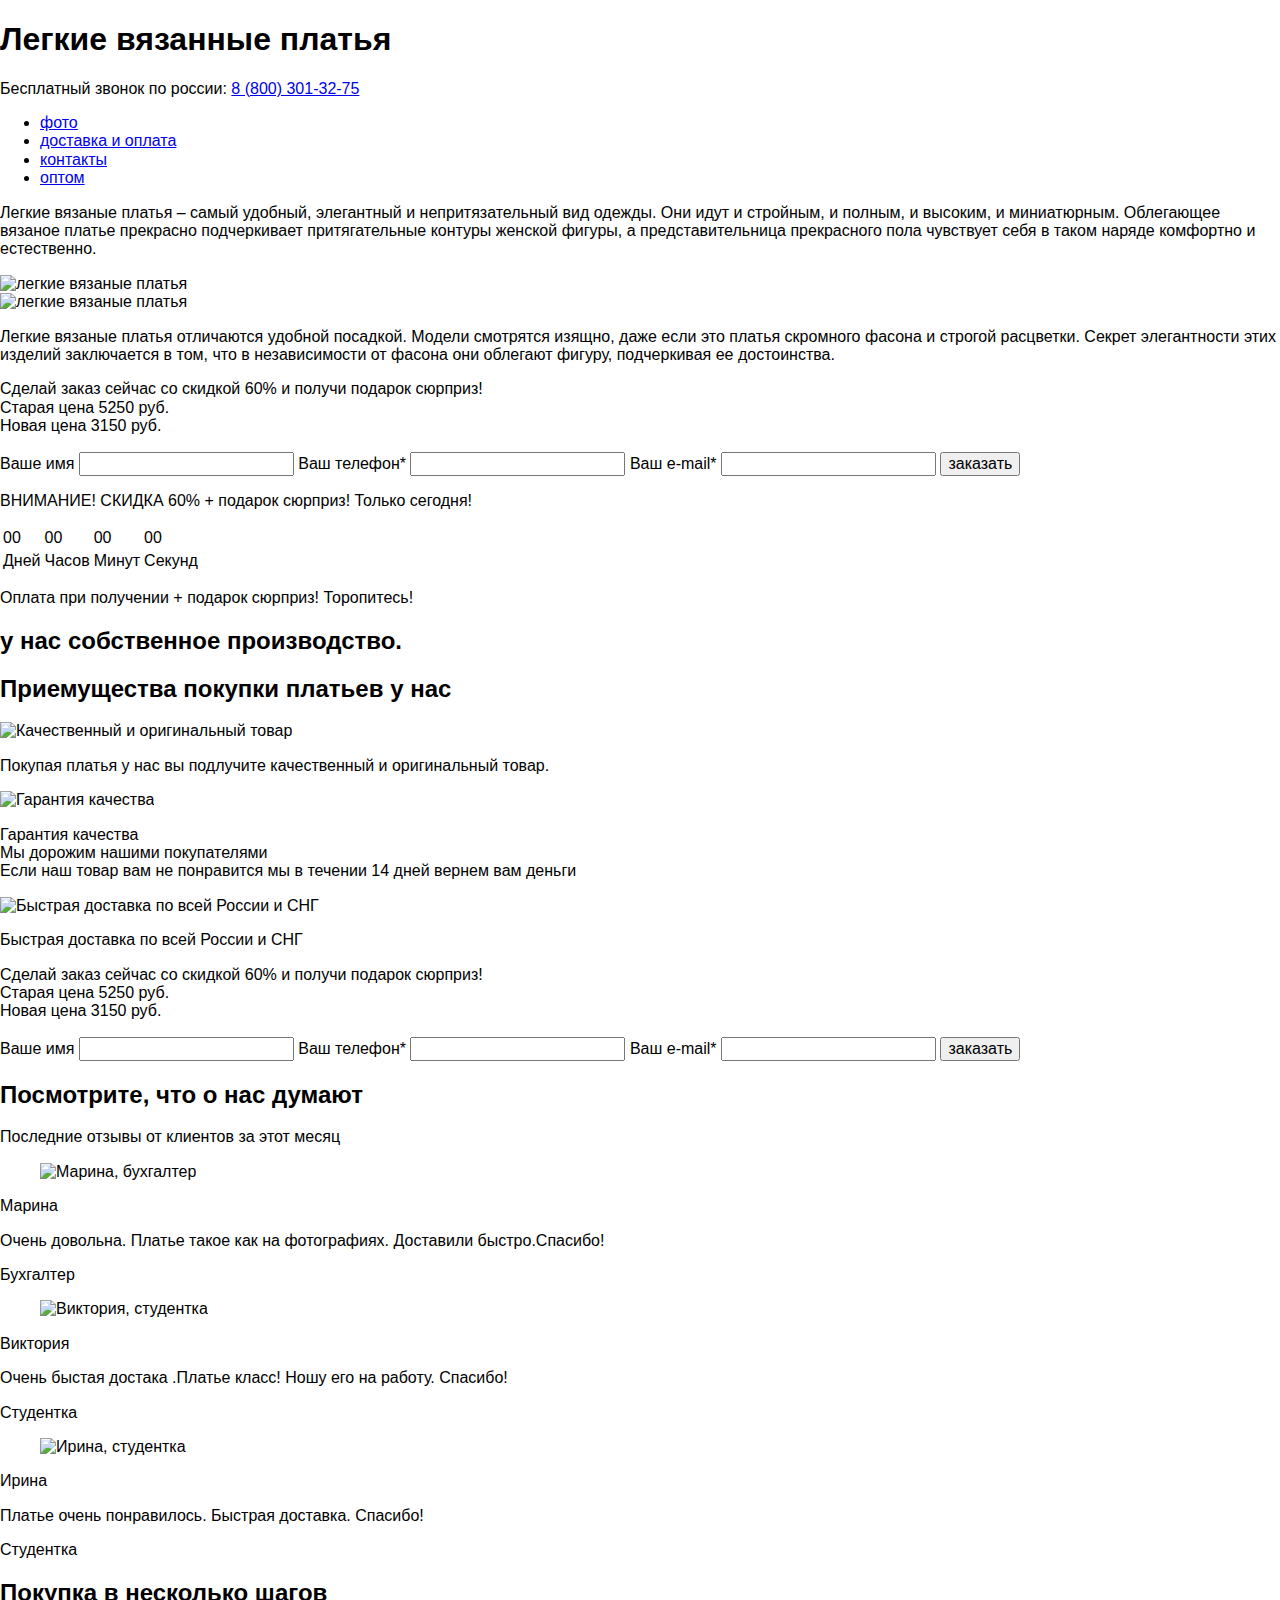
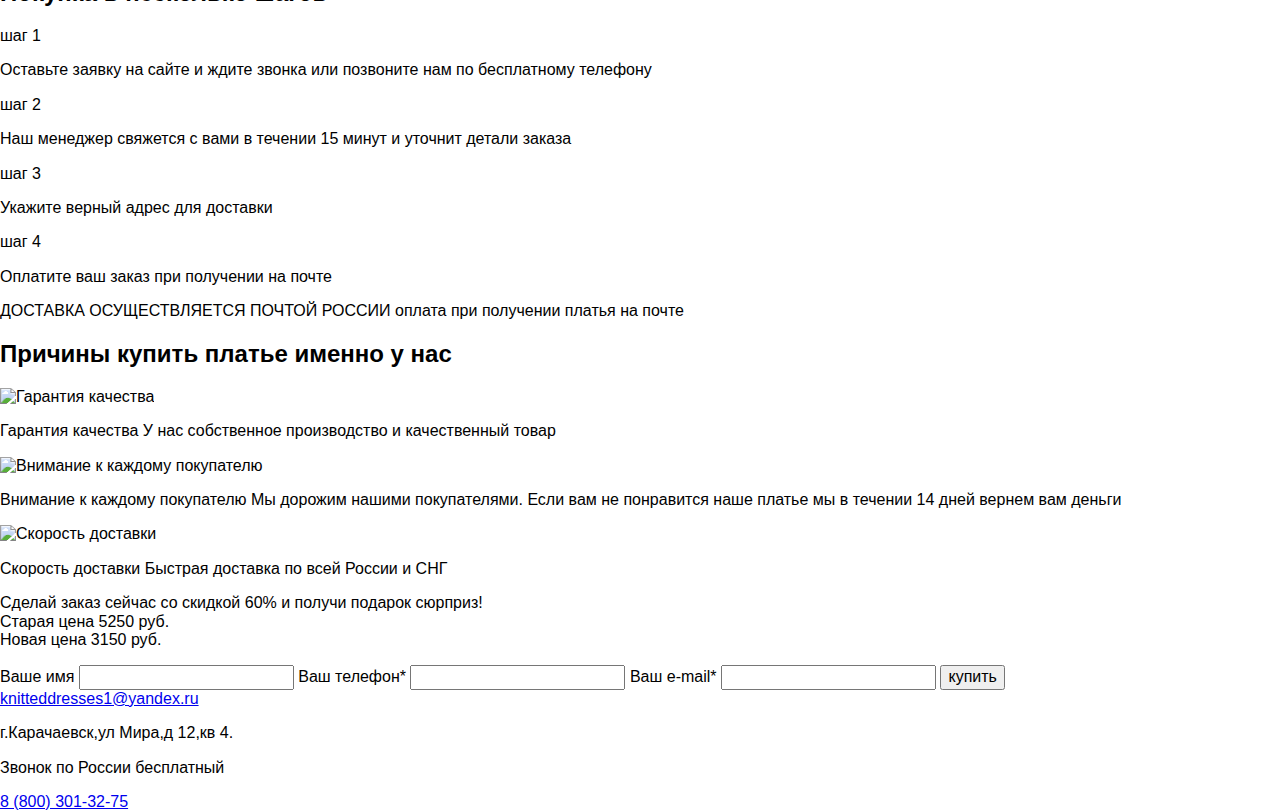
==== index.html @ 986dbe00 "171304" ====
<!DOCTYPE html>
<html lang="ru">
  <head>
    <meta charset="utf-8">
    <title>Легкие вязанные платья</title>
    <link href="css/normalize.css" rel="stylesheet">
    <link href="css/style.css" rel="stylesheet">
    <link href="https://fonts.googleapis.com/css?family=PT+Sans:400,700&amp;subset=cyrillic" rel="stylesheet">
  </head>
  <body>
    <div class="centering">
      <header class="main-header">
        <div class="main-header-box container">
          <div class="header-box">
            <h1>Легкие вязанные платья</h1>
          </div>
          <div class="header-box">
            <span>Бесплатный звонок по россии:</span>
            <a href="tel:88003013275">8 (800) 301-32-75</a>
          </div>
        </div>
        <nav class="main-navigation">
          <ul class="main-navigation-box container">
            <li><a href="#photo">фото</a></li>
            <li><a href="#delivery">доставка и оплата</a></li>
            <li><a href="#contacnts">контакты</a></li>
            <li><a href="#wholesale">оптом</a></li>
          </ul>
        </nav>
      </header>
      <main>
        <section class="main-greeting">
          <div class="main-greating-text">
            <p>Легкие вязаные платья – самый удобный, элегантный и непритязательный вид одежды. Они идут и стройным, и полным, и высоким, и миниатюрным. Облегающее вязаное платье прекрасно подчеркивает притягательные контуры женской фигуры, а представительница прекрасного пола чувствует себя в таком наряде комфортно и естественно.</p>
          </div>
          <div class="main-greating-photo">
            <img src="img.jpg" width="560" height="300" alt="легкие вязаные платья">
          </div>
          <div class="main-greating-photo">
            <img src="img.jpg" width="560" height="300" alt="легкие вязаные платья">
          </div>
          <div class="main-greating-text">
            <p>Легкие вязаные платья отличаются удобной посадкой. Модели смотрятся изящно, даже если это платья скромного фасона и строгой расцветки. Секрет элегантности этих изделий заключается в том, что в независимости от фасона они облегают фигуру, подчеркивая ее достоинства.</p>
          </div>
        </section>
        <section class="main-form">
          <div class="main-form-discount">
            <p>
              Сделай  заказ сейчас со скидкой 60% и получи подарок сюрприз!
              <br>Старая цена  5250 руб.
              <br>Новая цена 3150 руб.
            </p>
          </div>
          <form class="main-form-box" action="index.html" method="post">
            <label for="name-one">Ваше имя</label>
            <input id="name-one" type="text" name="name-one">
            <label for="phone-one">Ваш телефон*</label>
            <input id="phone-one" type="text" name="phone-one">
            <label for="mail-one">Ваш e-mail*</label>
            <input id="mail-one" type="text" name="mail-one">
            <input type="submit" class="bay-btn" name="bay-one" value="заказать">
          </form>
        </section>
        <section class="main-discount">
          <div class="main-discount-box container">
            <p>
             <span class="discount-meat-one">ВНИМАНИЕ! СКИДКА 60% + подарок</span>
             <span class="discount-meat-two">сюрприз! Только сегодня!</span>
           </p>
           <table class="discount-time">
             <tr>
               <td>00</td>
               <td>00</td>
               <td>00</td>
               <td>00</td>
             </tr>
             <tr>
               <td>Дней</td>
               <td>Часов</td>
               <td>Минут</td>
               <td>Секунд</td>
             </tr>
           </table>
           <p>Оплата при получении + подарок сюрприз! Торопитесь!</p>
          </div>
        </section>
        <section class="main-production">
          <h2>у нас cобственное производство.</h2>
          <div class="main-production-box container">
            <div class="main-production-photo">

            </div>
            <div class="main-production-photo">

            </div>
            <div class="main-production-text">

            </div>
            <div class="main-production-text">

            </div>
            <div class="main-production-photo">

            </div>
            <div class="main-production-photo">

            </div>
          </div>
        </section>
        <section class="main-advantages">
          <div class="main-advantages-box container">
            <h2>Приемущества покупки платьев у нас</h2>
            <div class="main-advantages-icons">
              <div class="main-advantages-icon">
                <img src="img/icon-gift.png" alt="Качественный и оригинальный товар" width="75" height="76">
              </div>
              <p>Покупая платья у нас вы подлучите качественный и оригинальный  товар.</p>
            </div>
            <div class="main-advantages-icons">
              <div class="main-advantages-icon">
                <img src="img/icon-gift.png" alt="Гарантия качества" width="75" height="76">
              </div>
              <p>Гарантия качества
                <br>Мы дорожим нашими покупателями
                <br> Если наш товар вам не понравится мы в течении 14 дней вернем вам деньги</p>
            </div>
            <div class="main-advantages-icons">
              <div class="main-advantages-icon">
                <img src="img/icon-gift.png" alt="Быстрая доставка по всей России и СНГ" width="75" height="76">
              </div>
              <p>Быстрая доставка по всей России и СНГ</p>
            </div>
          </div>
        </section>
        <section class="main-form">
          <div class="main-form-discount">
            <p>
              Сделай  заказ сейчас со скидкой 60% и получи подарок сюрприз!
              <br>Старая цена  5250 руб.
              <br>Новая цена 3150 руб.
            </p>
          </div>
          <form class="main-form-box" action="index.html" method="post">
            <label for="name-two">Ваше имя</label>
            <input id="name-two" type="text" name="name-two">
            <label for="phone-two">Ваш телефон*</label>
            <input id="phone-two" type="text" name="phone-two">
            <label for="mail-two">Ваш e-mail*</label>
            <input id="mail-two" type="text" name="mail-two">
            <input type="submit" class="bay-btn" name="bay-two" value="заказать">
          </form>
        </section>
        <section class="main-reviews">
          <div class="main-reviews-box">
            <h2>Посмотрите, что о нас думают</h2>
            <p>Последние отзывы от клиентов за этот месяц</p>
            <div class="box-review">
              <figure class="review-photo">
                <img src="img.jpg" width="120" height="150" alt="Марина, бухгалтер">
              </figure>
              <div class="review-text">
                <span class="review-name">Марина</span>
                <p>Очень довольна. Платье такое как  на фотографиях. Доставили быстро.Спасибо!</p>
                <span class="review-action">Бухгалтер</span>
              </div>
            </div>
            <div class="box-review">
              <figure class="review-photo">
                <img src="img.jpg" width="120" height="150" alt="Виктория, студентка">
              </figure>
              <div class="review-text">
                <span class="review-name">Виктория</span>
                <p>Очень быстая достака .Платье  класс! Ношу его на работу. Спасибо!</p>
                <span class="review-action">Студентка</span>
              </div>
            </div>
            <div class="box-review">
              <figure class="review-photo">
                <img src="img.jpg" width="120" height="150" alt="Ирина, студентка">
              </figure>
              <div class="review-text">
                <span class="review-name">Ирина</span>
                <p>Платье очень понравилось. Быстрая доставка. Спасибо!</p>
                <span class="review-action">Студентка</span>
              </div>
            </div>
          </div>
        </section>
        <section class="main-delivery">
          <div class="main-delivery-box container">
            <h2>Покупка в несколько шагов</h2>
            <div class="delivery-steps">
              <div class="delivery-step">
                <span class="arrow"></span>
                <p>шаг 1</p>
              </div>
              <p>Оставьте заявку на сайте и  ждите звонка или позвоните нам по бесплатному телефону</p>
            </div>
            <div class="delivery-steps">
              <div class="delivery-step">
                <span class="arrow"></span>
                <p>шаг 2</p>
              </div>
              <p>Наш менеджер свяжется с вами в течении 15 минут и уточнит детали заказа</p>
            </div>
            <div class="delivery-steps">
              <div class="delivery-step">
                <span class="arrow"></span>
                <p>шаг 3</p>
              </div>
              <p>Укажите верный адрес для доставки</p>
            </div>
            <div class="delivery-steps">
              <div class="delivery-step">
                <span class="ok"></span>
                <p>шаг 4</p>
              </div>
              <p>Оплатите ваш заказ при получении на почте</p>
            </div>
            <p>
              <span>ДОСТАВКА ОСУЩЕСТВЛЯЕТСЯ ПОЧТОЙ РОССИИ</span>
              оплата при получении платья на почте
            </p>
          </div>
        </section>
        <section class="main-reasons">
          <div class="main-reasons-box container">
            <h2>Причины купить платье именно у нас</h2>
            <div class="main-reasons-icons">
              <div class="main-reasons-icon">
                <img src="img/icon-gift.png" alt="Гарантия качества" width="75" height="76">
              </div>
              <p>
                <span>Гарантия качества</span>
                У нас собственное производство и качественный товар
              </p>
            </div>
            <div class="main-reasons-icons">
              <div class="main-reasons-icon">
                <img src="img/icon-gift.png" alt="Внимание к каждому покупателю" width="75" height="76">
              </div>
              <p>
                <span>Внимание к каждому покупателю</span>
                Мы дорожим нашими покупателями. Если вам не понравится наше платье мы в течении 14 дней вернем вам деньги
              </p>
            </div>
            <div class="main-reasons-icons">
              <div class="main-reasons-icon">
                <img src="img/icon-gift.png" alt="Скорость доставки" width="75" height="76">
              </div>
              <p>
                <span>Скорость доставки</span>
                Быстрая доставка по всей России и СНГ
              </p>
            </div>
          </div>
        </section>
        <section class="main-form">
          <div class="main-form-discount">
            <p>
              Сделай  заказ сейчас со скидкой 60% и получи подарок сюрприз!
              <br>Старая цена  5250 руб.
              <br>Новая цена 3150 руб.
            </p>
          </div>
          <form class="main-form-box" action="index.html" method="post">
            <label for="name-three">Ваше имя</label>
            <input id="name-three" type="text" name="name-three">
            <label for="phone-three">Ваш телефон*</label>
            <input id="phone-three" type="text" name="phone-three">
            <label for="mail-three">Ваш e-mail*</label>
            <input id="mail-three" type="text" name="mail-three">
            <input type="submit" class="bay-btn" name="bay-three" value="купить">
          </form>
        </section>
        <section class="main-discount"></section>
      </main>
      <footer class="main-footer">
        <div class="main-footer-box container">
          <div class="footer-box-cell">
            <a class="box-cell-mail" href="mailto:knitteddresses1@yandex.ru">
              knitteddresses1@yandex.ru
            </a>
            <p><span>г.Карачаевск,ул Мира,д 12,кв 4.</span></p>
          </div>
          <div class="footer-box-cell">
            <p>Звонок по России бесплатный</p>
            <a href="tel:88003013275">8 (800) 301-32-75</a>
          </div>
        </div>
      </footer>
    </div>
    <script type="text/javascript" src="js/form_min.js">
    </script>

  </body>
</html>
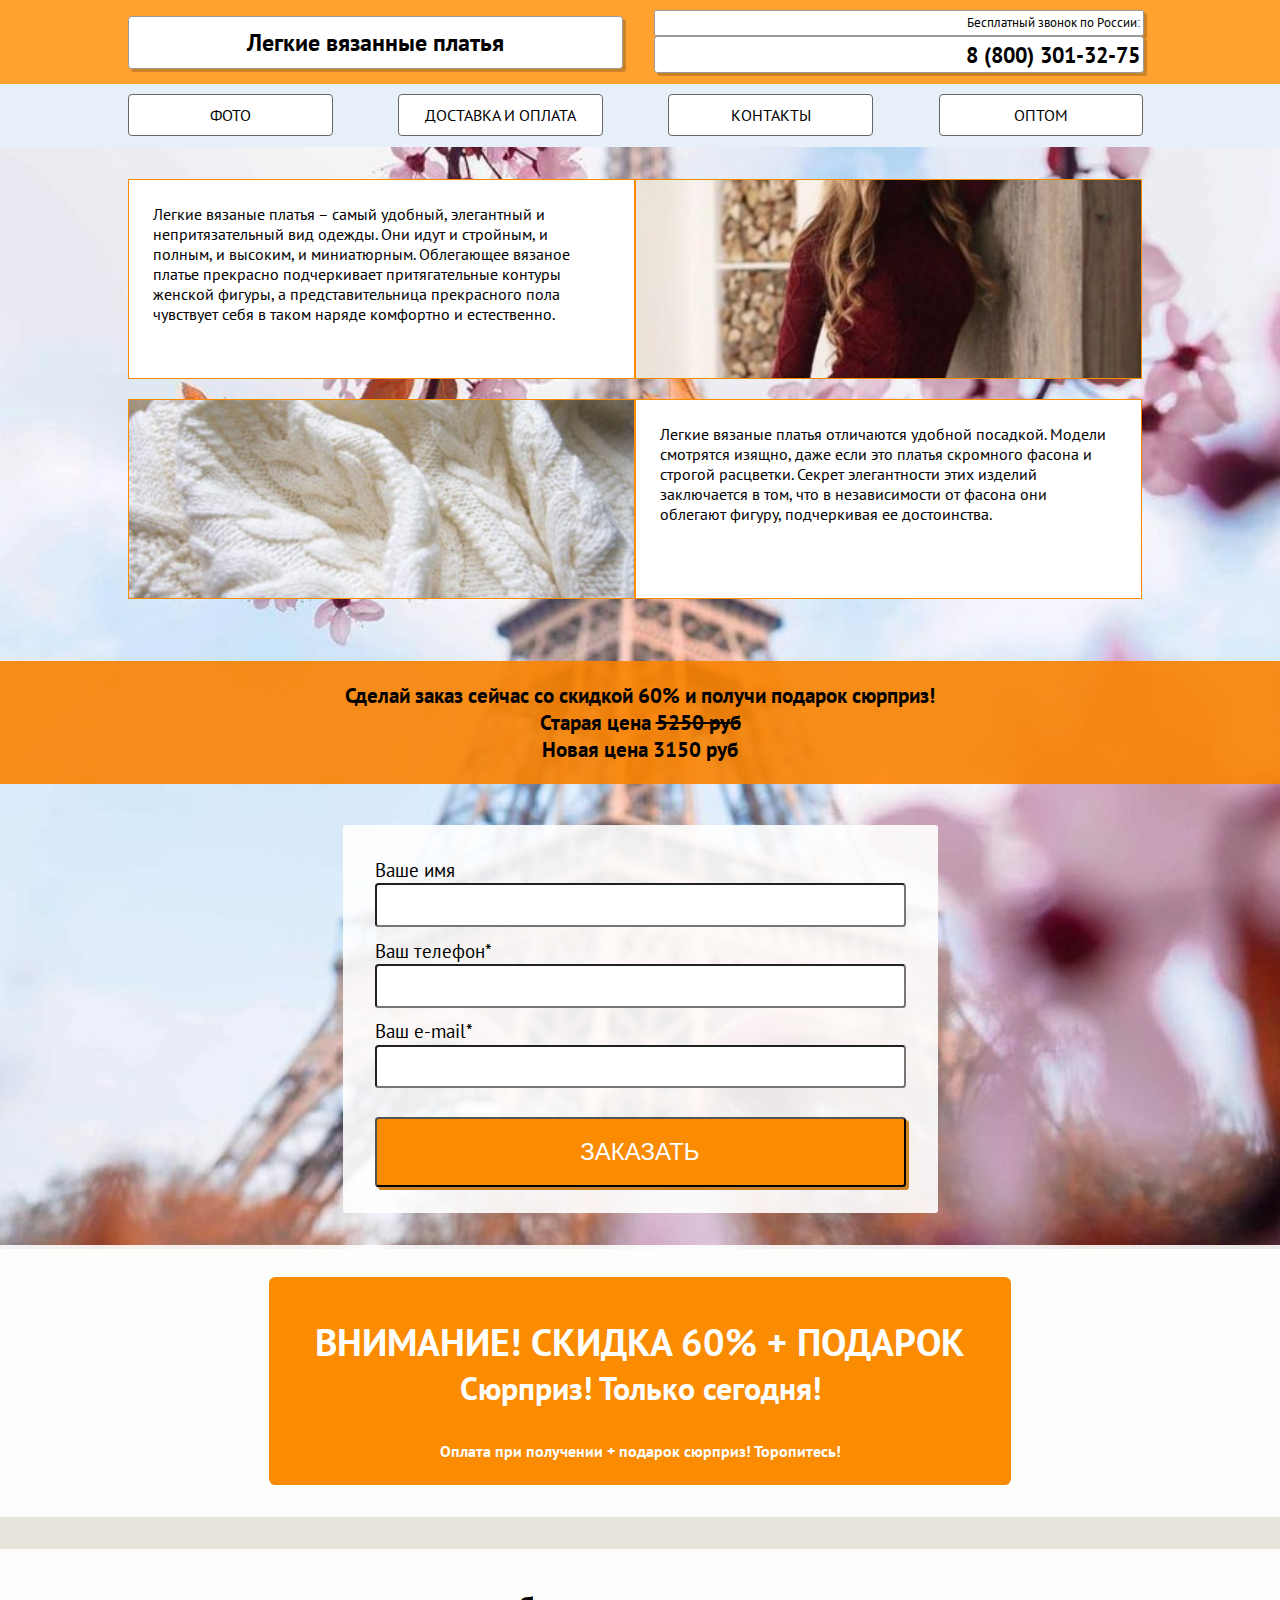
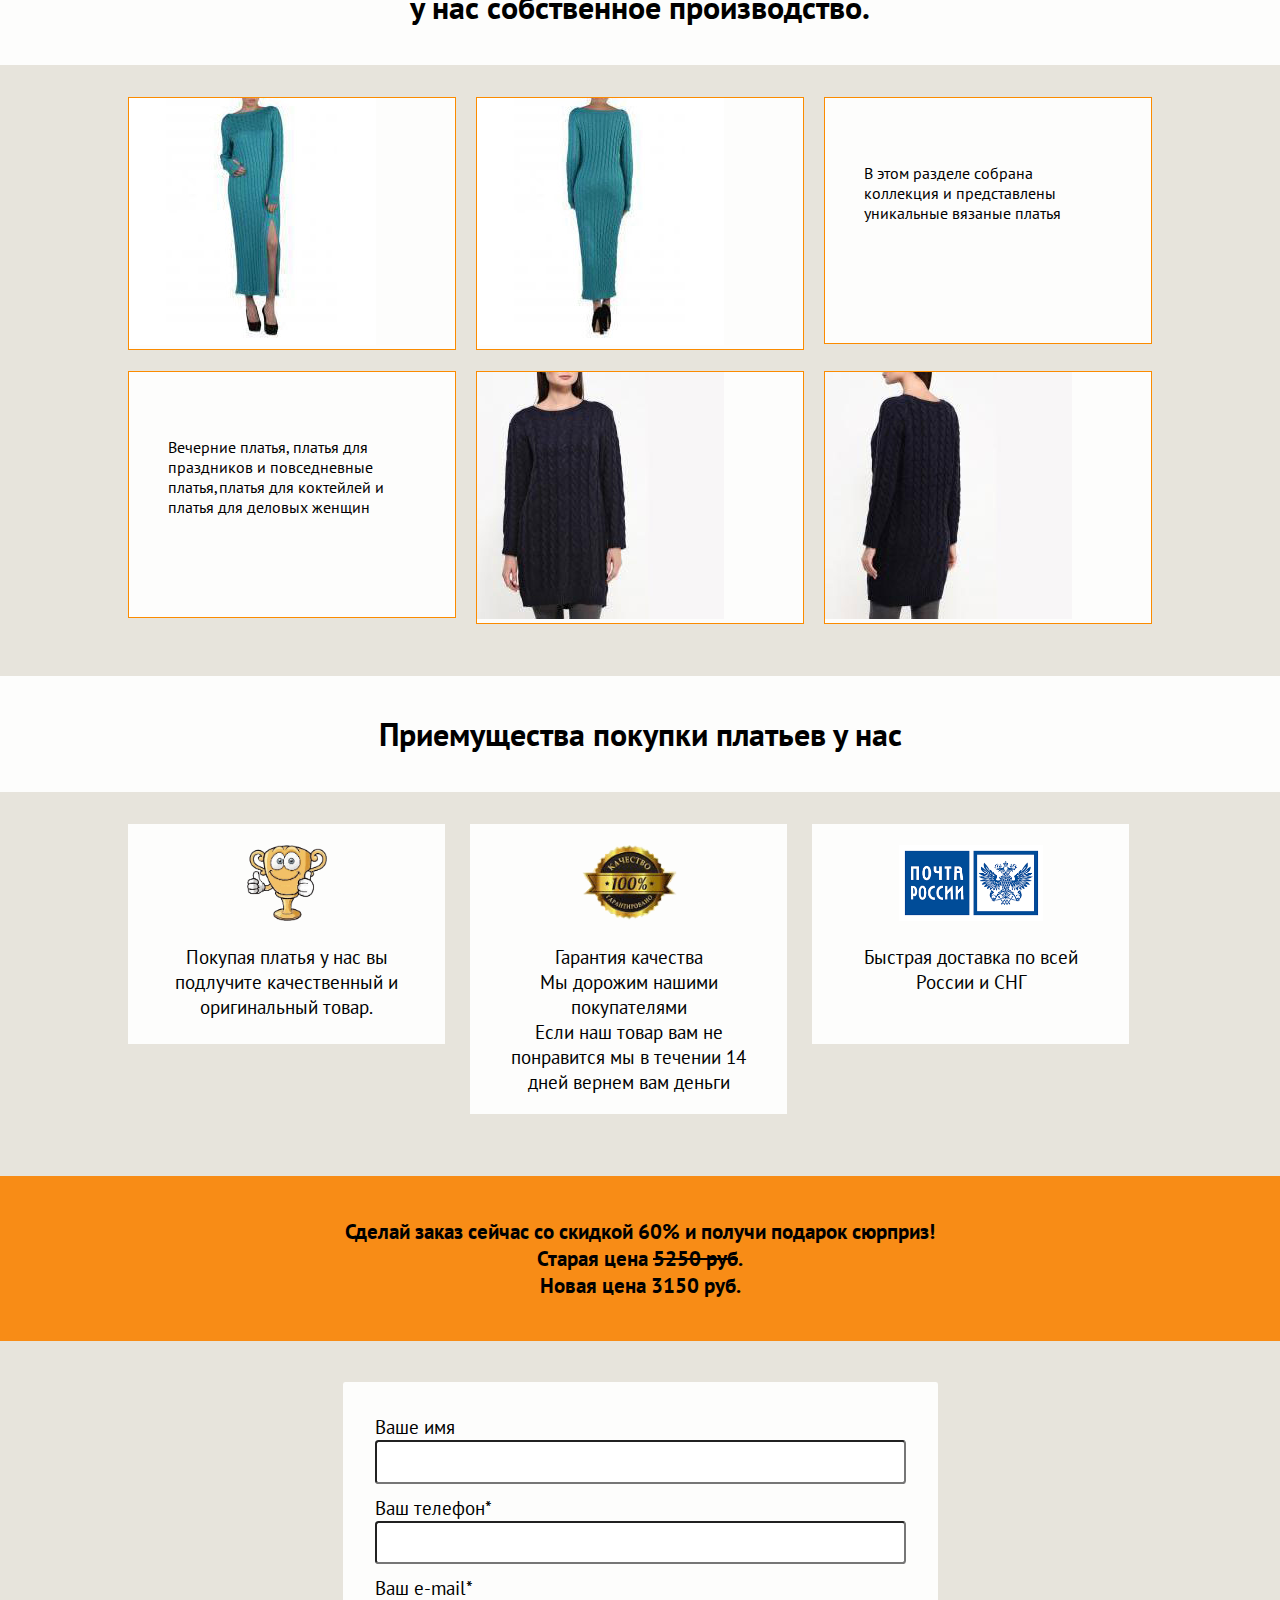
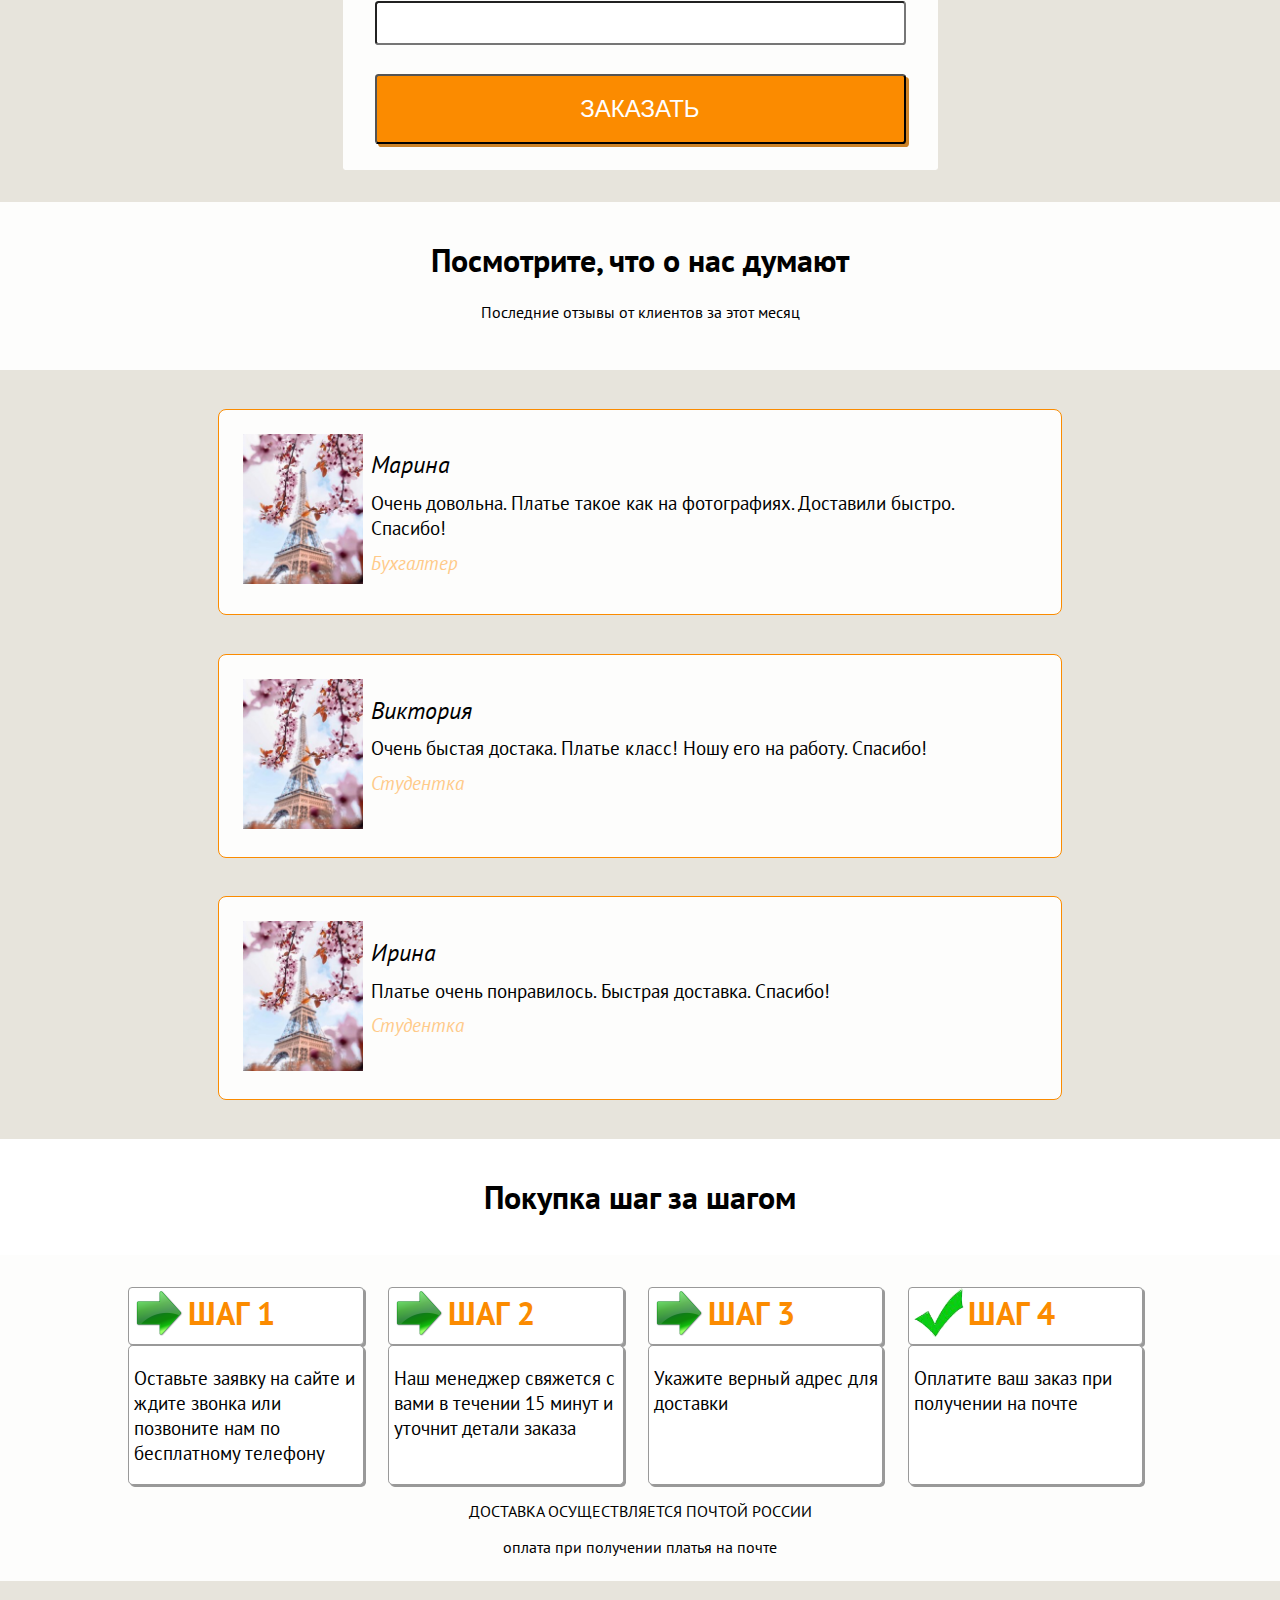
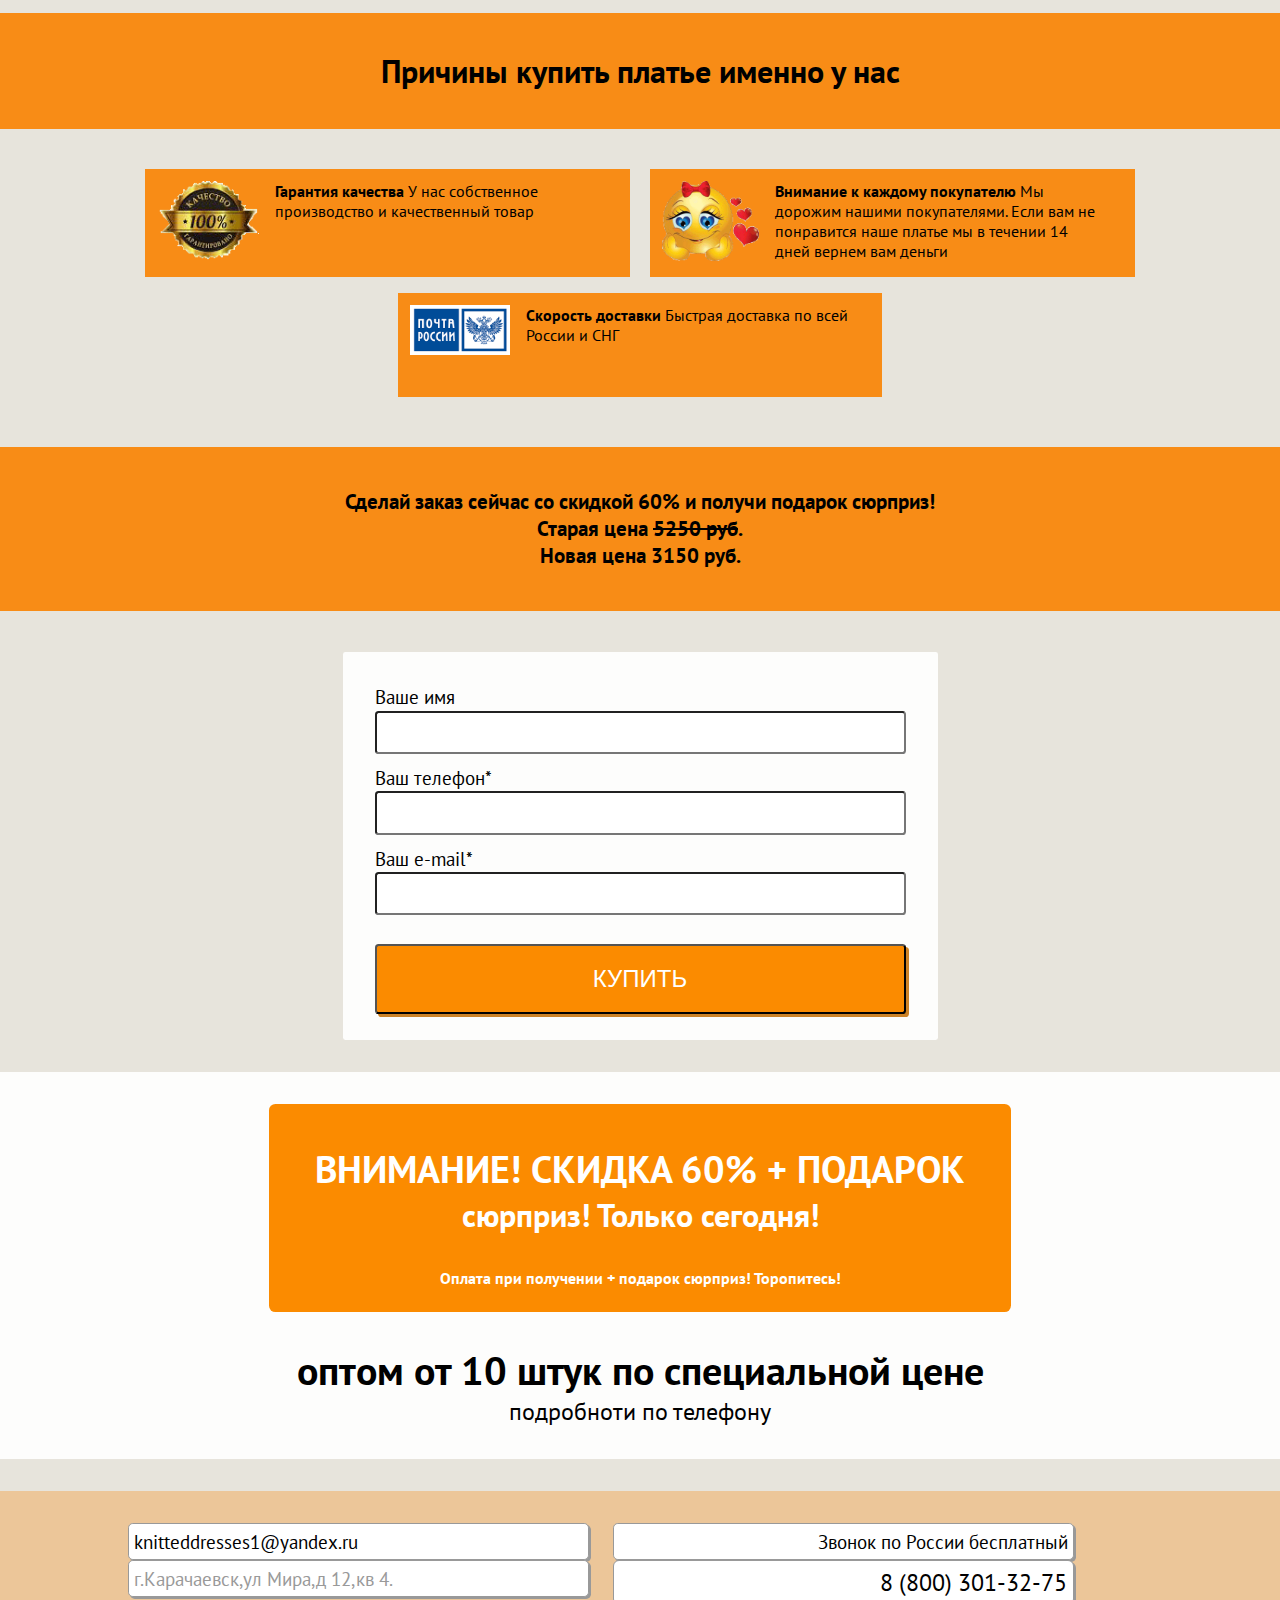
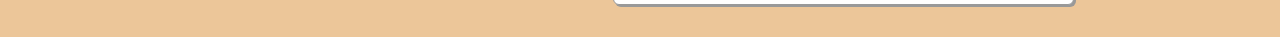
==== commit 10688ac0: "170414" ====
--- a/index.html
+++ b/index.html
@@ -15,7 +15,7 @@
             <h1>Легкие вязанные платья</h1>
           </div>
           <div class="header-box">
-            <span>Бесплатный звонок по россии:</span>
+            <span>Бесплатный звонок по России:</span>
             <a href="tel:88003013275">8 (800) 301-32-75</a>
           </div>
         </div>
@@ -23,102 +23,87 @@
           <ul class="main-navigation-box container">
             <li><a href="#photo">фото</a></li>
             <li><a href="#delivery">доставка и оплата</a></li>
-            <li><a href="#contacnts">контакты</a></li>
+            <li><a href="#contacts">контакты</a></li>
             <li><a href="#wholesale">оптом</a></li>
           </ul>
         </nav>
       </header>
       <main>
-        <section class="main-greeting">
-          <div class="main-greating-text">
+        <a name="photo"></a>
+        <section class="main-greating container clearfix">
+          <div class="main-greating-box main-greating-text">
             <p>Легкие вязаные платья – самый удобный, элегантный и непритязательный вид одежды. Они идут и стройным, и полным, и высоким, и миниатюрным. Облегающее вязаное платье прекрасно подчеркивает притягательные контуры женской фигуры, а представительница прекрасного пола чувствует себя в таком наряде комфортно и естественно.</p>
           </div>
-          <div class="main-greating-photo">
-            <img src="img.jpg" width="560" height="300" alt="легкие вязаные платья">
-          </div>
-          <div class="main-greating-photo">
-            <img src="img.jpg" width="560" height="300" alt="легкие вязаные платья">
-          </div>
-          <div class="main-greating-text">
+          <div class="main-greating-box main-greating-photo right-photo"></div>
+          <div class="main-greating-box main-greating-photo left-photo"></div>
+          <div class="main-greating-box main-greating-text">
             <p>Легкие вязаные платья отличаются удобной посадкой. Модели смотрятся изящно, даже если это платья скромного фасона и строгой расцветки. Секрет элегантности этих изделий заключается в том, что в независимости от фасона они облегают фигуру, подчеркивая ее достоинства.</p>
           </div>
         </section>
         <section class="main-form">
           <div class="main-form-discount">
-            <p>
+            <p class="container">
               Сделай  заказ сейчас со скидкой 60% и получи подарок сюрприз!
-              <br>Старая цена  5250 руб.
-              <br>Новая цена 3150 руб.
+              <br>Старая цена  <span>5250 руб</span>
+              <br>Новая цена 3150 руб
             </p>
           </div>
-          <form class="main-form-box" action="index.html" method="post">
+          <form class="main-form-box" action="post.php" method="post">
             <label for="name-one">Ваше имя</label>
             <input id="name-one" type="text" name="name-one">
             <label for="phone-one">Ваш телефон*</label>
             <input id="phone-one" type="text" name="phone-one">
             <label for="mail-one">Ваш e-mail*</label>
             <input id="mail-one" type="text" name="mail-one">
-            <input type="submit" class="bay-btn" name="bay-one" value="заказать">
+            <input class="bay-btn" type="submit" name="bay-one" value="заказать">
           </form>
         </section>
         <section class="main-discount">
-          <div class="main-discount-box container">
+          <div class="main-discount-box">
             <p>
              <span class="discount-meat-one">ВНИМАНИЕ! СКИДКА 60% + подарок</span>
-             <span class="discount-meat-two">сюрприз! Только сегодня!</span>
+             <br><span class="discount-meat-two">Cюрприз! Только сегодня!</span>
            </p>
-           <table class="discount-time">
-             <tr>
-               <td>00</td>
-               <td>00</td>
-               <td>00</td>
-               <td>00</td>
-             </tr>
-             <tr>
-               <td>Дней</td>
-               <td>Часов</td>
-               <td>Минут</td>
-               <td>Секунд</td>
-             </tr>
+           <script src="http://megatimer.ru/s/53f1646ab5658d1b670d3a109da39d3c.js"></script>
            </table>
            <p>Оплата при получении + подарок сюрприз! Торопитесь!</p>
           </div>
         </section>
         <section class="main-production">
           <h2>у нас cобственное производство.</h2>
-          <div class="main-production-box container">
-            <div class="main-production-photo">
-
-            </div>
-            <div class="main-production-photo">
-
-            </div>
-            <div class="main-production-text">
-
-            </div>
-            <div class="main-production-text">
-
-            </div>
-            <div class="main-production-photo">
-
-            </div>
-            <div class="main-production-photo">
-
+          <div class="main-production-box container clearfix">
+            <div class="production-box main-production-photo">
+              <img src="img/img-3.jpg" alt="платье" width="247" height="247">
+            </div>
+            <div class="production-box main-production-photo">
+              <img src="img/img-2.jpg" alt="платье" width="247" height="247">
+            </div>
+            <div class="production-box main-production-text">
+              <p>В этом разделе собрана коллекция и представлены уникальные вязаные платья</p>
+            </div>
+            <div class="production-box main-production-text">
+              <p>Вечерние платья, платья для праздников и повседневные платья,платья  для коктейлей и платья  для деловых женщин</p>
+            </div>
+            <div class="production-box main-production-photo">
+              <img src="img/img-8.jpg" alt="платье" width="247" height="247">
+            </div>
+            <div class="production-box main-production-photo">
+              <img src="img/img-5.jpg" alt="платье" width="247" height="247">
             </div>
           </div>
         </section>
         <section class="main-advantages">
+          <h2>Приемущества покупки платьев у нас</h2>
           <div class="main-advantages-box container">
-            <h2>Приемущества покупки платьев у нас</h2>
             <div class="main-advantages-icons">
               <div class="main-advantages-icon">
-                <img src="img/icon-gift.png" alt="Качественный и оригинальный товар" width="75" height="76">
+                <img src="img/icon-ok.png" alt="Качественный и оригинальный товар" width="80" height="76">
               </div>
               <p>Покупая платья у нас вы подлучите качественный и оригинальный  товар.</p>
             </div>
             <div class="main-advantages-icons">
               <div class="main-advantages-icon">
-                <img src="img/icon-gift.png" alt="Гарантия качества" width="75" height="76">
+                <img src="img/icon-quality.png" alt="Гарантия качества" width="98" height="76">
               </div>
               <p>Гарантия качества
                 <br>Мы дорожим нашими покупателями
@@ -126,7 +111,7 @@
             </div>
             <div class="main-advantages-icons">
               <div class="main-advantages-icon">
-                <img src="img/icon-gift.png" alt="Быстрая доставка по всей России и СНГ" width="75" height="76">
+                <img src="img/icon-post.png" alt="Быстрая доставка по всей России и СНГ" width="144" height="76">
               </div>
               <p>Быстрая доставка по всей России и СНГ</p>
             </div>
@@ -136,11 +121,11 @@
           <div class="main-form-discount">
             <p>
               Сделай  заказ сейчас со скидкой 60% и получи подарок сюрприз!
-              <br>Старая цена  5250 руб.
+              <br>Старая цена  <span>5250 руб</span>.
               <br>Новая цена 3150 руб.
             </p>
           </div>
-          <form class="main-form-box" action="index.html" method="post">
+          <form class="main-form-box" action="post.php" method="post">
             <label for="name-two">Ваше имя</label>
             <input id="name-two" type="text" name="name-two">
             <label for="phone-two">Ваш телефон*</label>
@@ -151,32 +136,34 @@
           </form>
         </section>
         <section class="main-reviews">
-          <div class="main-reviews-box">
+          <div class="main-reviews-title">
             <h2>Посмотрите, что о нас думают</h2>
             <p>Последние отзывы от клиентов за этот месяц</p>
-            <div class="box-review">
+          </div>
+          <div class="main-reviews-box">
+            <div class="box-review clearfix">
               <figure class="review-photo">
-                <img src="img.jpg" width="120" height="150" alt="Марина, бухгалтер">
+                <img src="img/reviews.jpg" width="120" height="150" alt="Марина, бухгалтер">
               </figure>
               <div class="review-text">
                 <span class="review-name">Марина</span>
-                <p>Очень довольна. Платье такое как  на фотографиях. Доставили быстро.Спасибо!</p>
+                <p>Очень довольна. Платье такое как  на фотографиях. Доставили быстро. Спасибо!</p>
                 <span class="review-action">Бухгалтер</span>
               </div>
             </div>
-            <div class="box-review">
+            <div class="box-review clearfix">
               <figure class="review-photo">
-                <img src="img.jpg" width="120" height="150" alt="Виктория, студентка">
+                <img src="img/reviews.jpg" width="120" height="150" alt="Виктория, студентка">
               </figure>
               <div class="review-text">
                 <span class="review-name">Виктория</span>
-                <p>Очень быстая достака .Платье  класс! Ношу его на работу. Спасибо!</p>
+                <p>Очень быстая достака. Платье  класс! Ношу его на работу. Спасибо!</p>
                 <span class="review-action">Студентка</span>
               </div>
             </div>
-            <div class="box-review">
+            <div class="box-review clearfix">
               <figure class="review-photo">
-                <img src="img.jpg" width="120" height="150" alt="Ирина, студентка">
+                <img src="img/reviews.jpg" width="120" height="150" alt="Ирина, студентка">
               </figure>
               <div class="review-text">
                 <span class="review-name">Ирина</span>
@@ -186,49 +173,58 @@
             </div>
           </div>
         </section>
+        <a name="delivery"></a>
         <section class="main-delivery">
+          <h2>Покупка шаг за шагом</h2>
           <div class="main-delivery-box container">
-            <h2>Покупка в несколько шагов</h2>
             <div class="delivery-steps">
               <div class="delivery-step">
                 <span class="arrow"></span>
                 <p>шаг 1</p>
               </div>
-              <p>Оставьте заявку на сайте и  ждите звонка или позвоните нам по бесплатному телефону</p>
+              <div class="delivery-step-bottom">
+                <p>Оставьте заявку на сайте и  ждите звонка или позвоните нам по бесплатному телефону</p>
+              </div>
             </div>
             <div class="delivery-steps">
               <div class="delivery-step">
                 <span class="arrow"></span>
                 <p>шаг 2</p>
               </div>
-              <p>Наш менеджер свяжется с вами в течении 15 минут и уточнит детали заказа</p>
+              <div class="delivery-step-bottom">
+                <p>Наш менеджер свяжется с вами в течении 15 минут и уточнит детали заказа</p>
+              </div>
             </div>
             <div class="delivery-steps">
               <div class="delivery-step">
                 <span class="arrow"></span>
                 <p>шаг 3</p>
               </div>
-              <p>Укажите верный адрес для доставки</p>
-            </div>
-            <div class="delivery-steps">
+              <div class="delivery-step-bottom">
+                <p>Укажите верный адрес для доставки</p>
+              </div>
+            </div>
+            <div class="delivery-steps last">
               <div class="delivery-step">
                 <span class="ok"></span>
                 <p>шаг 4</p>
               </div>
-              <p>Оплатите ваш заказ при получении на почте</p>
-            </div>
-            <p>
-              <span>ДОСТАВКА ОСУЩЕСТВЛЯЕТСЯ ПОЧТОЙ РОССИИ</span>
-              оплата при получении платья на почте
-            </p>
+              <div class="delivery-step-bottom">
+                <p>Оплатите ваш заказ при получении на почте</p>
+              </div>
+            </div>
+            <div class="delivery-note">
+              <p><span>ДОСТАВКА ОСУЩЕСТВЛЯЕТСЯ ПОЧТОЙ РОССИИ</span></p>
+              <p>оплата при получении платья на почте</p>
+            </div>
           </div>
         </section>
         <section class="main-reasons">
+          <h2>Причины купить платье именно у нас</h2>
           <div class="main-reasons-box container">
-            <h2>Причины купить платье именно у нас</h2>
             <div class="main-reasons-icons">
               <div class="main-reasons-icon">
-                <img src="img/icon-gift.png" alt="Гарантия качества" width="75" height="76">
+                <img src="img/icon-quality.png" alt="Гарантия качества" width="102" height="80">
               </div>
               <p>
                 <span>Гарантия качества</span>
@@ -237,7 +233,7 @@
             </div>
             <div class="main-reasons-icons">
               <div class="main-reasons-icon">
-                <img src="img/icon-gift.png" alt="Внимание к каждому покупателю" width="75" height="76">
+                <img src="img/icon-like.png" alt="Внимание к каждому покупателю" width="97" height="80">
               </div>
               <p>
                 <span>Внимание к каждому покупателю</span>
@@ -246,7 +242,7 @@
             </div>
             <div class="main-reasons-icons">
               <div class="main-reasons-icon">
-                <img src="img/icon-gift.png" alt="Скорость доставки" width="75" height="76">
+                <img src="img/icon-post.png" alt="Скорость доставки" width="100" height="50">
               </div>
               <p>
                 <span>Скорость доставки</span>
@@ -259,11 +255,11 @@
           <div class="main-form-discount">
             <p>
               Сделай  заказ сейчас со скидкой 60% и получи подарок сюрприз!
-              <br>Старая цена  5250 руб.
+              <br>Старая цена  <span>5250 руб</span>.
               <br>Новая цена 3150 руб.
             </p>
           </div>
-          <form class="main-form-box" action="index.html" method="post">
+          <form class="main-form-box" action="post.php" method="post">
             <label for="name-three">Ваше имя</label>
             <input id="name-three" type="text" name="name-three">
             <label for="phone-three">Ваш телефон*</label>
@@ -273,7 +269,21 @@
             <input type="submit" class="bay-btn" name="bay-three" value="купить">
           </form>
         </section>
-        <section class="main-discount"></section>
+        <section class="main-discount">
+          <div class="main-discount-box container">
+            <p>
+             <span class="discount-meat-one">ВНИМАНИЕ! СКИДКА 60% + подарок</span>
+             <span class="discount-meat-two">сюрприз! Только сегодня!</span>
+           </p>
+           <script src="http://megatimer.ru/s/53f1646ab5658d1b670d3a109da39d3c.js"></script>
+           <p>Оплата при получении + подарок сюрприз! Торопитесь!</p>
+          </div>
+          <a name="wholesale"></a>
+          <div class="discount-meat-wholesale">
+            <span>оптом от 10 штук по специальной цене</span>
+            <p>подробноти по телефону</p>
+          </div>
+        </section>
       </main>
       <footer class="main-footer">
         <div class="main-footer-box container">
@@ -285,13 +295,11 @@
           </div>
           <div class="footer-box-cell">
             <p>Звонок по России бесплатный</p>
-            <a href="tel:88003013275">8 (800) 301-32-75</a>
+            <a name="contacts" class="foter-phone" href="tel:88003013275">8 (800) 301-32-75</a>
           </div>
         </div>
       </footer>
     </div>
-    <script type="text/javascript" src="js/form_min.js">
-    </script>
 
   </body>
 </html>
--- a/css/style.css
+++ b/css/style.css
@@ -0,0 +1,544 @@
+html,
+body {
+  margin: 0;
+  padding: 0;
+  background: #e7e4dc url("../img/background.jpg") no-repeat 50% 50%;
+  background-size: cover;
+  background-attachment: fixed;
+}
+
+body {
+  width: 100%;
+  font-family: "PT Sans", sans-serif;
+  font-size: 1em;
+  line-height: normal;
+  color: #000000;
+}
+
+.container {
+  max-width: 1024px;
+  width: 90%;
+  margin: 0 auto;
+}
+
+.clearfix::after {
+  content: "";
+  display: table;
+  clear: both;
+}
+
+h1 {
+  font-size: 1.5em;
+  line-height: 1.625em;
+  color: #000000;
+  font-weight: bold;
+  margin: 0;
+}
+
+h2 {
+  font-size: 1.2em;
+  line-height: 1.625em;
+  font-weight: normal;
+  padding: 0;
+}
+
+.main-header {
+  background-color: #ffa230;
+}
+
+.header-box {
+  display: inline-block;
+  width: 47%;
+  margin: 1% 4% 1% 0;
+  vertical-align: top;
+  text-align: center;
+  background-color: inherit;
+}
+
+.header-box:last-child {
+  margin-right: 0;
+}
+
+.header-box h1,
+.header-box a,
+.header-box span {
+  display: block;
+  width: 100%;
+  padding: 0.25em;
+  border: 1px solid #999999;
+  border-radius: 0.15em;
+  background-color: #ffffff;
+  box-shadow: 3px 3px 0 0 #cc8226;
+}
+
+.header-box h1 {
+  margin-top: 0.25em;
+}
+
+.header-box a {
+  text-align: right;
+  color: #000000;
+  font-size: 1.4em;
+  font-weight: bold;
+  text-decoration: none;
+  padding: 0.15em;
+}
+
+.header-box a:hover {
+  color: #cc8226;
+}
+
+.header-box span {
+  text-align: right;
+  font-size: 0.8em;
+  padding: 0.25em;
+}
+
+.main-navigation {
+  background-color: #e7f0f8;
+}
+
+.main-navigation ul {
+  padding: 0;
+  list-style: none;
+}
+
+.main-navigation-box li {
+  display: inline-block;
+  width: 17.8%;
+  margin: 1% 3%;
+  padding: 1%;
+  border: 1px solid #666666;
+  border-radius: 0.25em;
+  vertical-align: top;
+  text-align: center;
+  background-color: #ffffff;
+}
+
+.main-navigation-box li:first-child {
+  margin-left: 0;
+}
+
+.main-navigation-box li:last-child {
+  margin-right: 0;
+}
+
+.main-navigation-box a {
+  text-decoration: none;
+  color: #000000;
+  font-size: 1em;
+  text-transform: uppercase;
+}
+
+.main-navigation-box a:hover {
+  color: #cc8226;
+}
+
+.main-greating {
+  margin-top: 2em;
+}
+
+.main-greating-box {
+  float: left;
+  width: 49.5%;
+  min-height: 200px;
+  margin-bottom: 2%;
+  border: 1px solid #fb8b00;
+}
+
+.main-greating-text,
+.main-greating-photo {
+  padding: 1.5em;
+  box-sizing: border-box;
+}
+
+.main-greating-text {
+  background: #ffffff;
+}
+
+.main-greating-photo.right-photo {
+    background: #ffffff url("../img/img-6.jpg") no-repeat 0 0;
+    background-size: cover;
+}
+
+.main-greating-photo.left-photo {
+    background: #ffffff url("../img/img-1.jpg") no-repeat 0 100%;
+    background-size: cover;
+}
+
+.main-greating-text p {
+  padding: 0;
+  margin: 0;
+}
+
+.main-form-discount {
+  margin: 2em 0;
+  padding: 1em 0;
+  font-size: 1.3em;
+  font-weight: bold;
+  text-align: center;
+  background-color: rgba(250, 130, 0, 0.9);
+}
+
+.main-form-discount span {
+  text-decoration: line-through;
+}
+
+.main-form-box {
+  display: block;
+  width: 595px;
+  height: 388px;
+  margin: 0 auto;
+  padding: 2em;
+  background-color: rgba(255, 255, 255, 0.9);
+  border-radius: 0.15em;
+  box-sizing: border-box;
+}
+
+.main-form-box input {
+  display: block;
+  width: 100%;
+  margin: 0.05em 0 0.45em 0;
+  padding: 0.25em;
+  font-size: 1.5em;
+  border-radius: 0.15em;
+  box-sizing: border-box;
+}
+
+.main-form-box input:last-child {
+  height: 70px;
+  margin: 1.2em 0 0 0;
+  color: #ffffff;
+  font-size: 1.5em;
+  text-transform: uppercase;
+  background-color: #fb8b00;
+  box-shadow: 3px 3px 0 0 #cc8226;
+}
+
+.main-form-box .bay-btn:hover {
+  cursor: pointer;
+  background-color: #c16c04;
+}
+
+.main-form-box label {
+  font-size: 1.2em;
+}
+
+.main-discount {
+  margin: 2em 0;
+  padding: 2em 0;
+  background-color: rgba(255, 255, 255, 0.9);
+}
+
+.main-discount-box {
+  display: block;
+  width: 742px;
+  margin: 0 auto;
+  padding: 0.5em 0;
+  text-align: center;
+  font-size: 1em;
+  font-weight: bold;
+  color: #ffffff;
+  border-radius: 0.4em;
+  background-color: #fb8b00;
+}
+
+.main-discount-box p {
+  padding-top: 1em;
+}
+
+.main-discount-box .discount-meat-one {
+  padding-bottom: 0.5em;
+  font-size: 2.4em;
+  text-transform: uppercase;
+}
+
+.main-discount-box .discount-meat-two {
+  font-size: 2em;
+}
+
+.main-production h2,
+.main-advantages h2,
+.main-reviews-title,
+.main-delivery h2,
+.main-reasons h2 {
+  display: block;
+  margin: 1em 0;
+  padding: 1em 0;
+  font-size: 2em;
+  font-weight: bold;
+  text-align: center;
+  background-color: rgba(255, 255, 255, 0.9);
+}
+
+.main-production-box .production-box {
+  float: left;
+  width: 32%;
+  min-height: 247px;
+  margin-right: 2%;
+  margin-bottom: 2%;
+  box-sizing: border-box;
+  background-color: rgba(255, 255, 255, 0.9);
+  border: 1px solid #fb8b00;
+}
+
+.main-production-box .production-box:nth-child(3n) {
+  margin-right: 0;
+}
+
+.main-production-text p {
+  padding: 15% 12% 0 12%;
+}
+
+.main-advantages-icons {
+  display: inline-block;
+  vertical-align: top;
+  text-align: center;
+  width: 31%;
+  min-height: 220px;
+  margin-right: 2%;
+  margin-bottom: 2%;
+  padding: 2%;
+  box-sizing: border-box;
+  background-color: rgba(255, 255, 255, 0.9);
+}
+
+.main-advantages-icons:last-child {
+  margin-right: 0;
+}
+
+.main-advantages-icons p {
+  margin-bottom: 0;
+  font-size: 1.2em;
+}
+
+.main-reviews-title h2 {
+  margin: 0;
+  font-size: 1em;
+  font-weight: bold;
+}
+
+.main-reviews-title p {
+  font-size: 0.5em;
+  font-weight: lighter;
+}
+
+.main-reviews-box {
+  margin: 0 auto;
+}
+
+.box-review {
+  display: block;
+  width: 66%;
+  min-height: 190px;
+  margin: 3% auto;
+  padding: 1.5em;
+  box-sizing: border-box;
+  background-color: rgba(255, 255, 255, 0.9);
+  border: 1px solid #fb8b00;
+  border-radius: 0.5em;
+}
+
+.box-review .review-photo,
+.box-review .review-text {
+  float: left;
+}
+
+.box-review .review-photo {
+  margin: 0;
+}
+
+.box-review .review-text {
+  width: 80%;
+  padding: 2% 1%;
+  box-sizing: border-box;
+}
+
+.review-text .review-name {
+  font-size: 1.5em;
+  font-style: italic;
+}
+
+.review-text p {
+  margin: 0.5em 0;
+  font-size: 1.2em;
+}
+
+.review-text .review-action {
+  font-size: 1.2em;
+  font-style: italic;
+  color: #ffca89;
+}
+
+.main-delivery {
+  background-color: rgba(255, 255, 255, 0.9);
+  padding-bottom: 0.5em;
+}
+
+.main-delivery-box .delivery-steps {
+  display: inline-block;
+  vertical-align: top;
+  width: 23%;
+  margin-right: 2%;
+}
+
+.main-delivery-box .delivery-steps.last {
+  margin-right: 0;
+}
+
+.delivery-steps .delivery-step {
+  display: block;
+  width: 100%;
+  height: 58px;
+  padding: 0 2%;
+  box-sizing: border-box;
+  border: 1px solid #999999;
+  border-radius: 0.25em;
+  background-color: #ffffff;
+  box-shadow: 2px 2px 0 0 #999999;
+}
+
+.delivery-step .arrow,
+.delivery-step .ok {
+  display: inline-block;
+  vertical-align: middle;
+  width: 50px;
+  height: 50px;
+}
+
+.delivery-step .arrow {
+  background: #ffffff url("../img/arrow.png") no-repeat 0 0;
+  background-size: cover;
+}
+
+.delivery-step .ok {
+  background: #ffffff url("../img/ok.png") no-repeat 0 0;
+  background-size: cover;
+}
+
+.delivery-step p {
+  display: inline-block;
+  vertical-align: middle;
+  width: 50%;
+  margin: 0;
+  font-size: 2em;
+  font-weight: bold;
+  text-transform: uppercase;
+  color: #fb8b00;
+}
+
+.delivery-step-bottom {
+  display: block;
+  width: 100%;
+  min-height: 140px;
+  padding: 0 2%;
+  box-sizing: border-box;
+  font-size: 1.2em;
+  border: 1px solid #999999;
+  border-radius: 0.25em;
+  background-color: #ffffff;
+  box-shadow: 2px 2px 0 0 #999999;
+}
+
+.delivery-note {
+  display: block;
+  text-align: center;
+  margin-bottom: 1em;
+}
+
+.main-reasons h2 {
+  background-color: rgba(250, 130, 0, 0.9);
+}
+
+.main-reasons-box {
+  text-align: center;
+}
+
+.main-reasons-icons {
+  display: inline-block;
+  width: 45%;
+  min-height: 80px;
+  margin: 0.5em;
+  padding: 0.75em;
+  vertical-align: top;
+  background-color: rgba(250, 130, 0, 0.9);
+}
+
+.main-reasons-icons .main-reasons-icon,
+.main-reasons-icons p {
+  float: left;
+}
+
+.main-reasons-icons p {
+  width: 70%;
+  text-align: left;
+  margin: 0;
+  padding-left: 1em;
+}
+
+.main-reasons-icons span {
+  font-weight: bold;
+}
+
+.discount-meat-wholesale {
+  margin-top: 2em;
+  text-align: center;
+}
+
+.discount-meat-wholesale span {
+  font-size: 2.5em;
+  font-weight: bold;
+}
+
+.discount-meat-wholesale p {
+  margin: 0;
+  font-size: 1.5em;
+}
+
+.main-footer {
+  background-color: rgba(250, 130, 0, 0.3);
+  padding: 2em;
+}
+
+.footer-box-cell {
+  display: inline-block;
+  vertical-align: top;
+  width: 45%;
+  margin-right: 2%;
+}
+
+.footer-box-cell:last-child {
+  text-align: right;
+}
+
+.footer-box-cell a,
+.footer-box-cell p {
+  display: block;
+  width: 100%;
+  margin: 0;
+  padding: 0.25em;
+  box-sizing: border-box;
+  font-size: 1.2em;
+  border: 1px solid #999999;
+  border-radius: 0.25em;
+  background-color: #ffffff;
+  box-shadow: 2px 2px 0 0 #999999;
+}
+
+.footer-box-cell p span {
+  color: #999999;
+}
+
+.footer-box-cell a {
+  text-decoration: none;
+  color: #000000;
+}
+
+.footer-box-cell .foter-phone {
+  font-size: 1.5em;
+}
+
+.footer-box-cell a:hover {
+  color: #fb8b00;
+  border-bottom: 1px solid #fb8b00;
+}
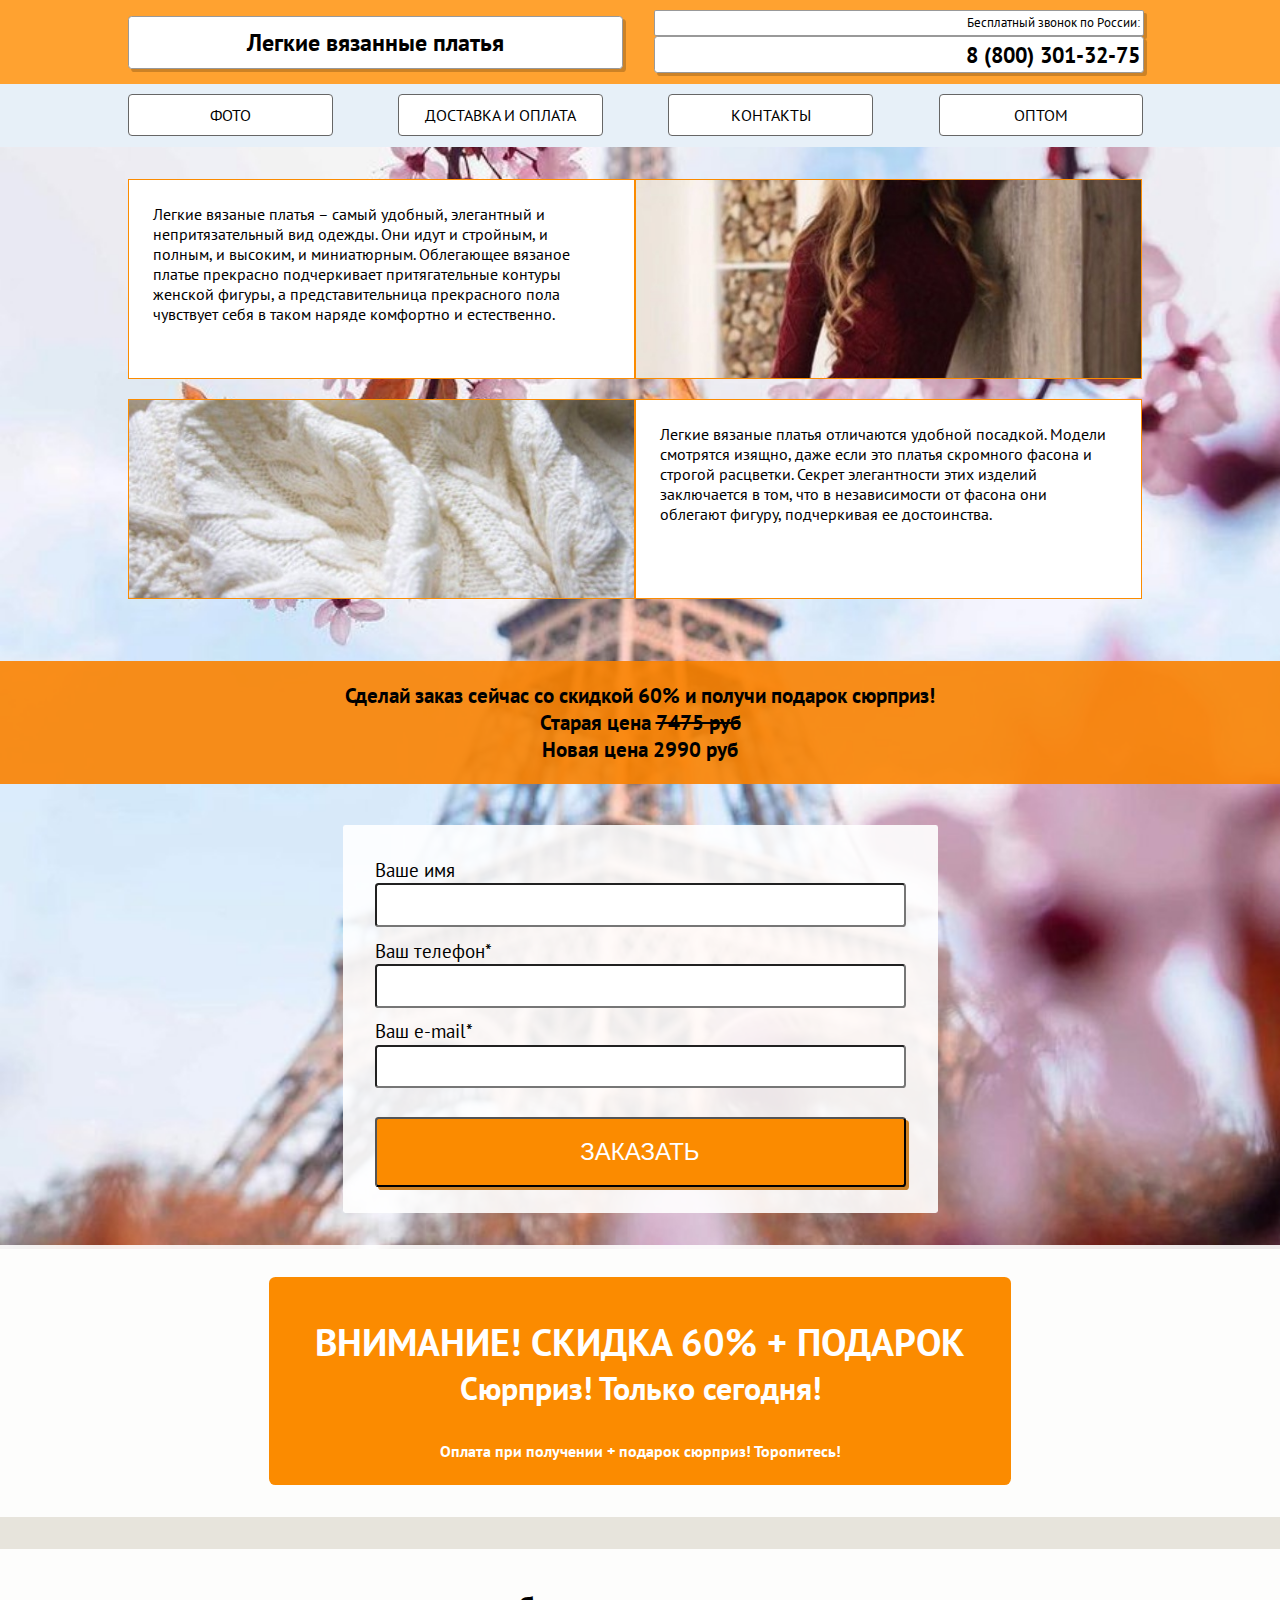
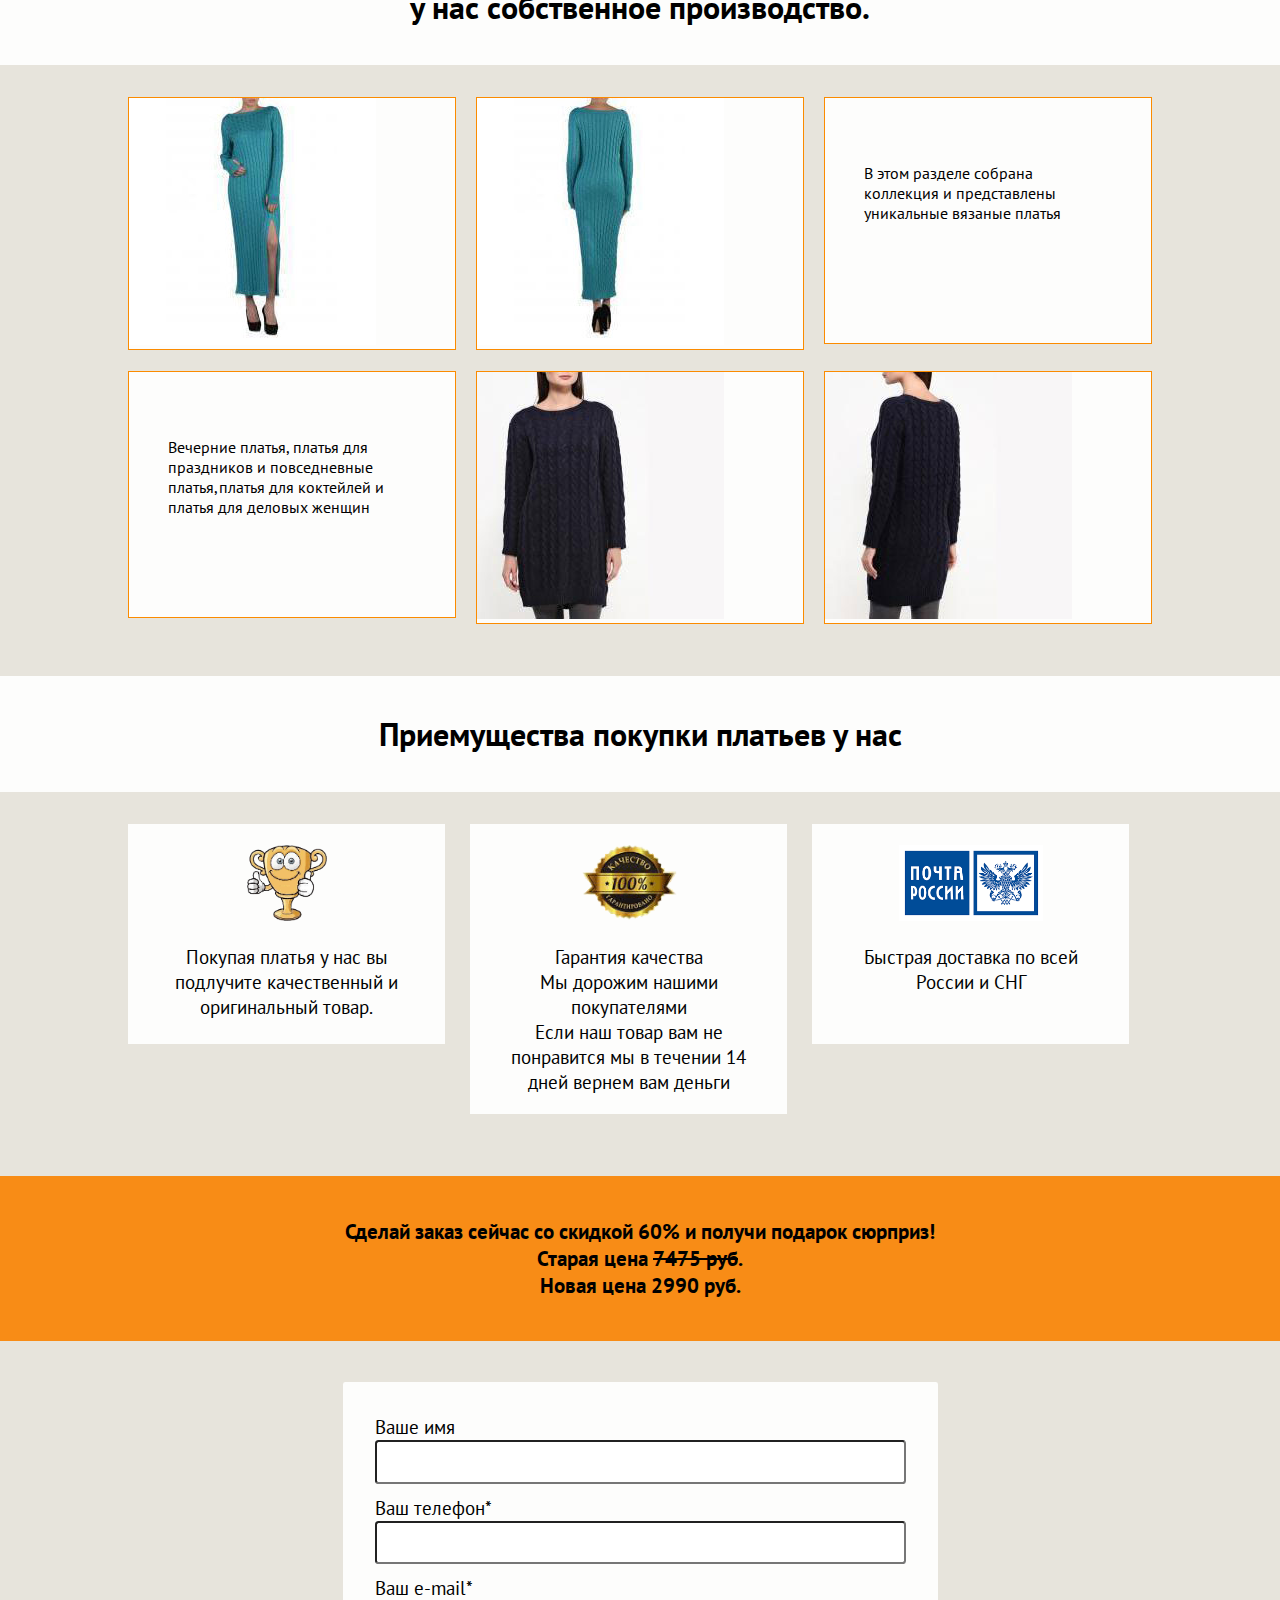
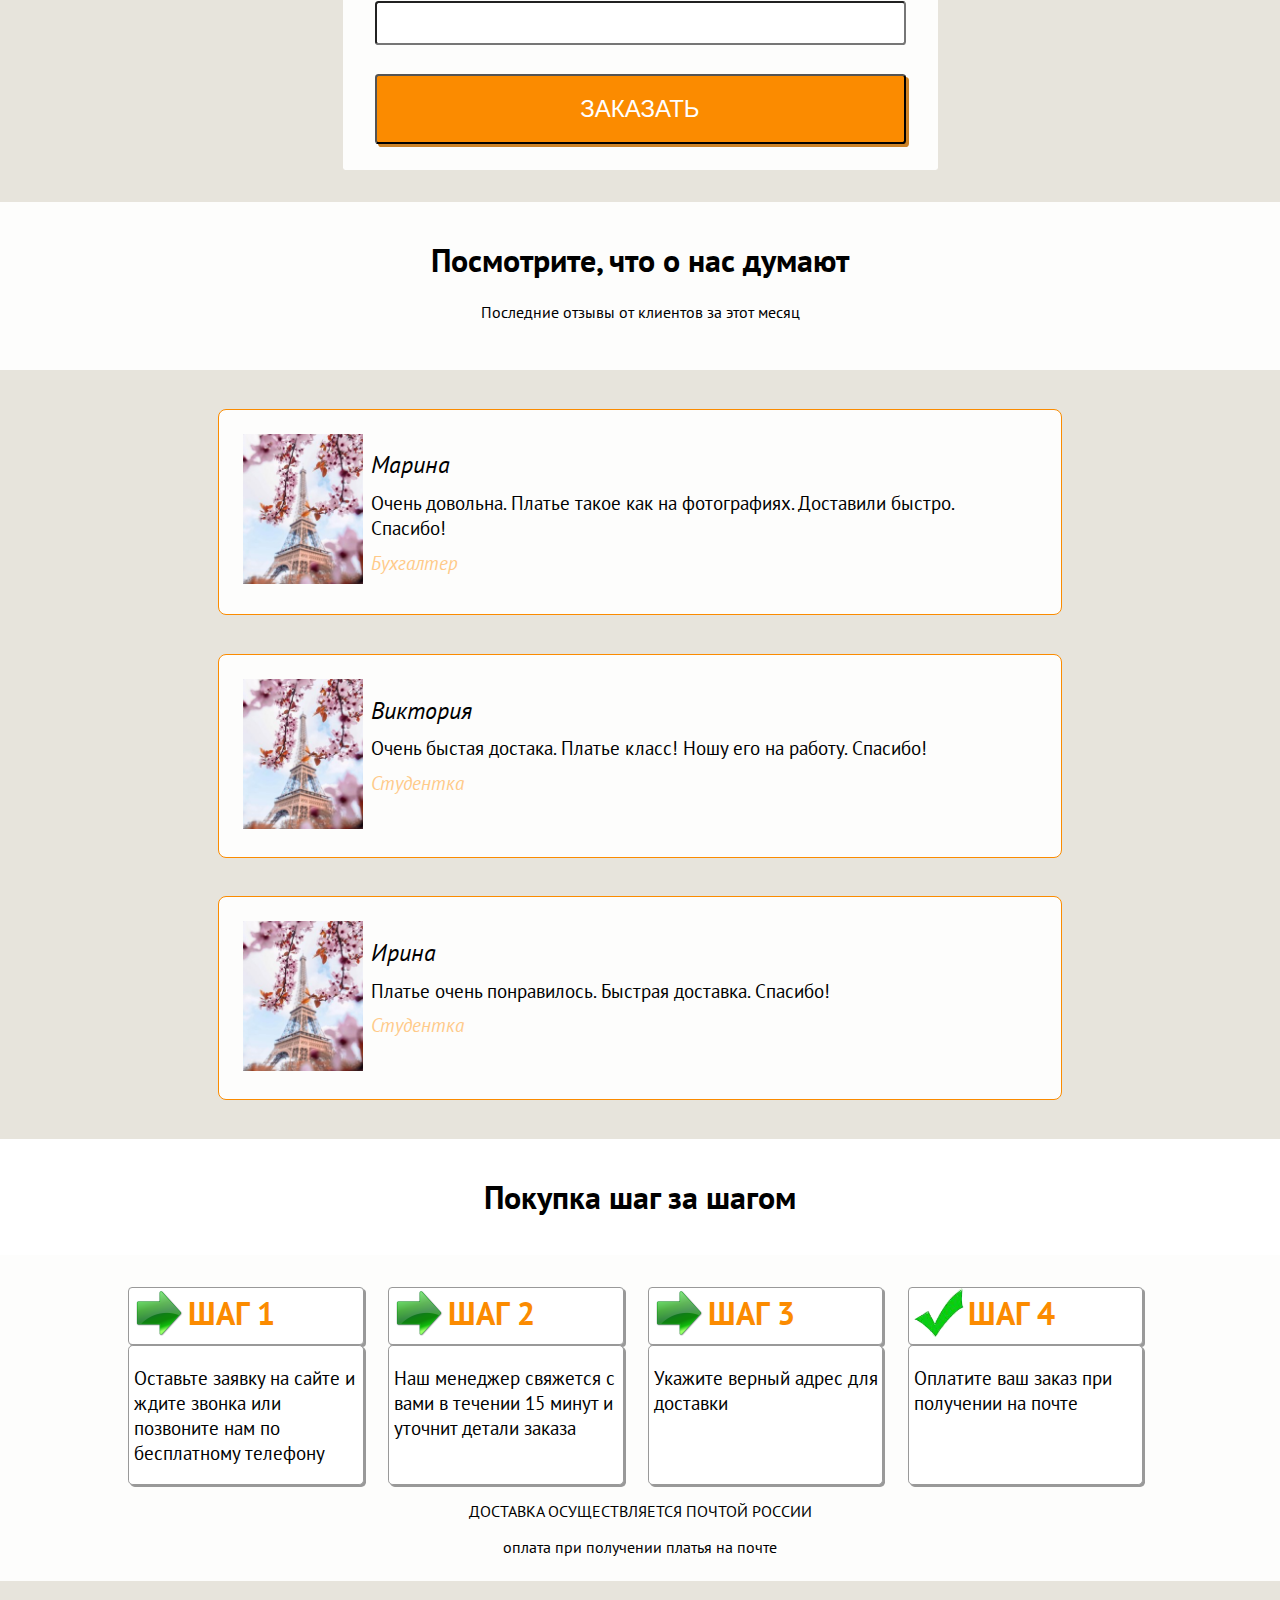
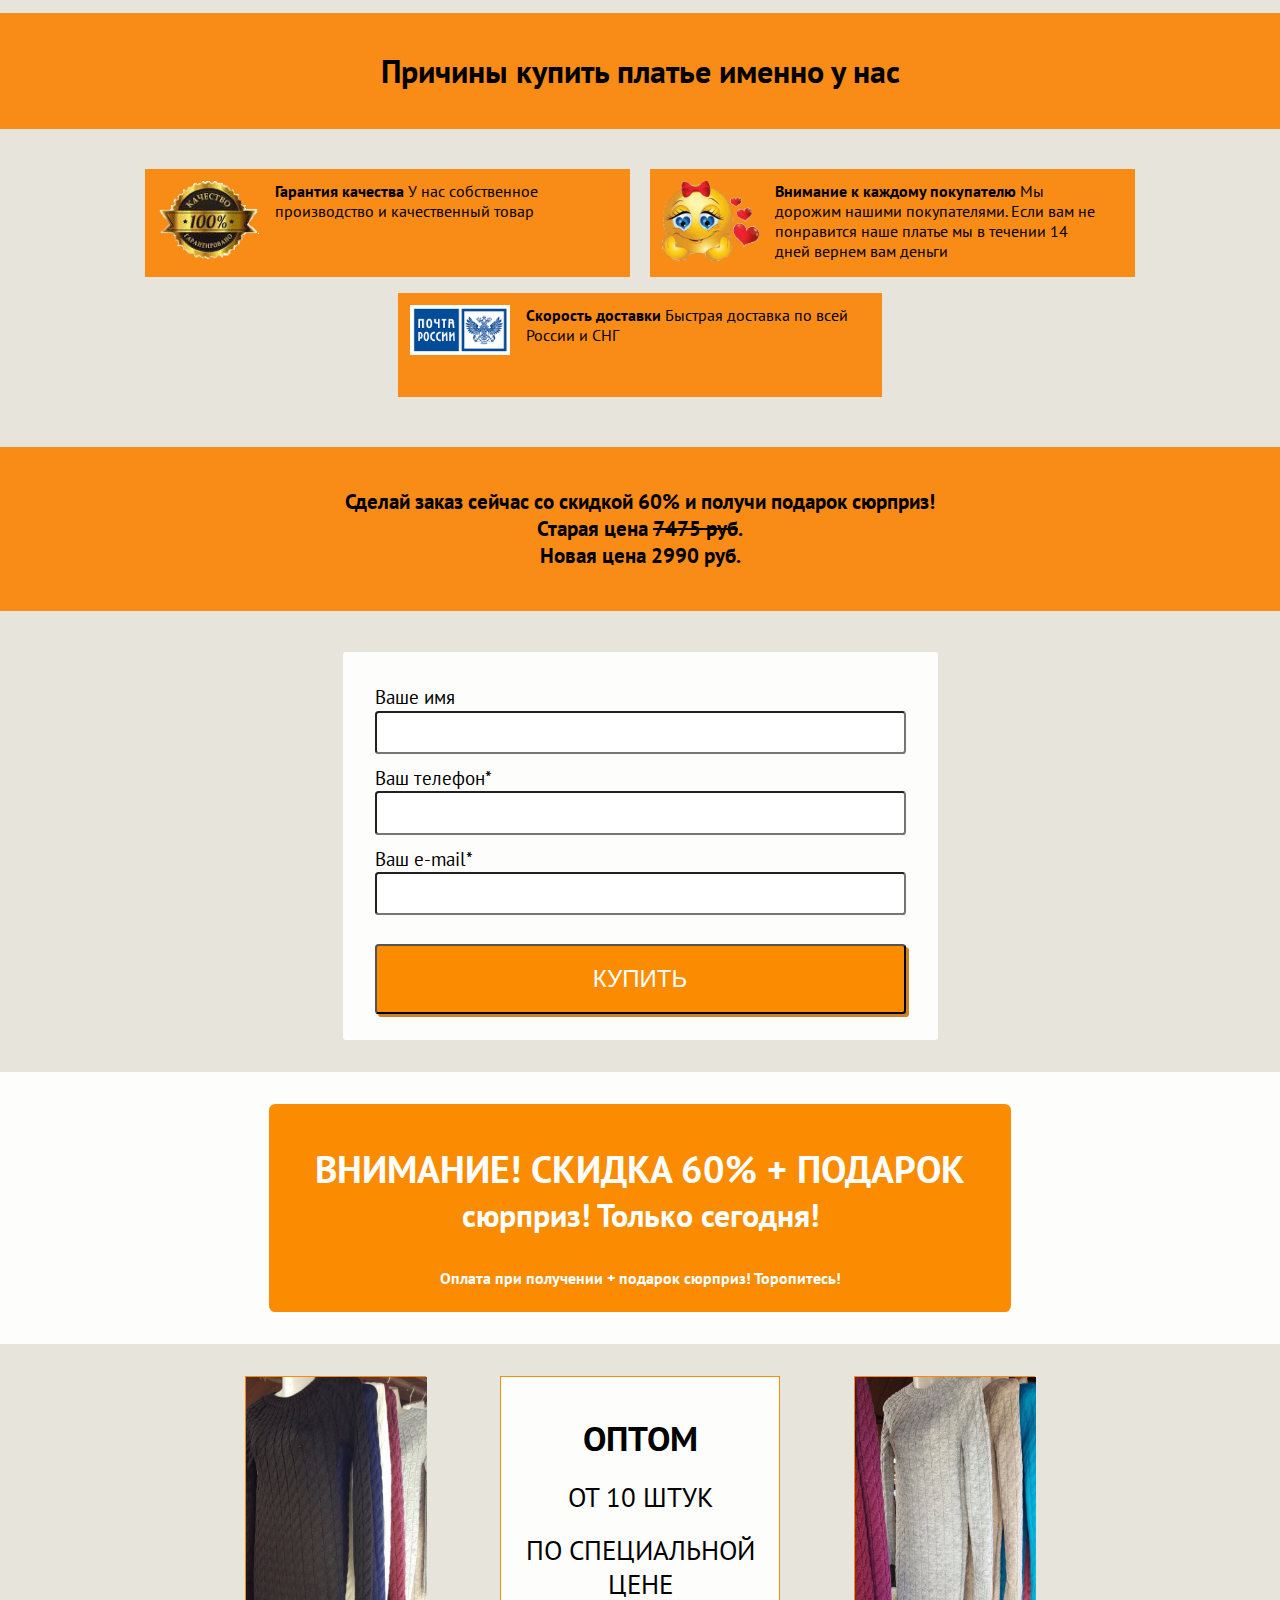
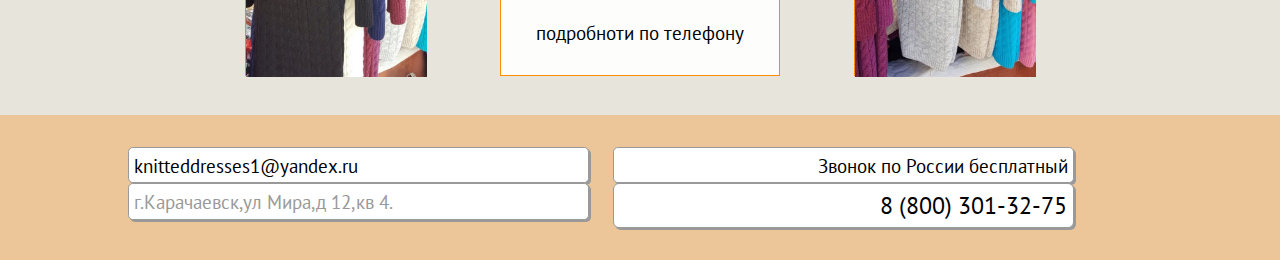
==== commit c75597c4: "170414" ====
--- a/index.html
+++ b/index.html
@@ -44,18 +44,18 @@
           <div class="main-form-discount">
             <p class="container">
               Сделай  заказ сейчас со скидкой 60% и получи подарок сюрприз!
-              <br>Старая цена  <span>5250 руб</span>
-              <br>Новая цена 3150 руб
+              <br>Старая цена  <span>7475 руб</span>
+              <br>Новая цена 2990 руб
             </p>
           </div>
           <form class="main-form-box" action="post.php" method="post">
-            <label for="name-one">Ваше имя</label>
-            <input id="name-one" type="text" name="name-one">
-            <label for="phone-one">Ваш телефон*</label>
-            <input id="phone-one" type="text" name="phone-one">
-            <label for="mail-one">Ваш e-mail*</label>
-            <input id="mail-one" type="text" name="mail-one">
-            <input class="bay-btn" type="submit" name="bay-one" value="заказать">
+            <label for="name">Ваше имя</label>
+            <input id="name" type="text" name="name">
+            <label for="phone">Ваш телефон*</label>
+            <input id="phone" type="text" name="phone">
+            <label for="mail">Ваш e-mail*</label>
+            <input id="mail" type="text" name="mail">
+            <input class="bay-btn" type="submit" name="bay" value="заказать">
           </form>
         </section>
         <section class="main-discount">
@@ -121,18 +121,18 @@
           <div class="main-form-discount">
             <p>
               Сделай  заказ сейчас со скидкой 60% и получи подарок сюрприз!
-              <br>Старая цена  <span>5250 руб</span>.
-              <br>Новая цена 3150 руб.
+              <br>Старая цена  <span>7475 руб</span>.
+              <br>Новая цена 2990 руб.
             </p>
           </div>
           <form class="main-form-box" action="post.php" method="post">
-            <label for="name-two">Ваше имя</label>
-            <input id="name-two" type="text" name="name-two">
-            <label for="phone-two">Ваш телефон*</label>
-            <input id="phone-two" type="text" name="phone-two">
-            <label for="mail-two">Ваш e-mail*</label>
-            <input id="mail-two" type="text" name="mail-two">
-            <input type="submit" class="bay-btn" name="bay-two" value="заказать">
+            <label for="name">Ваше имя</label>
+            <input id="name" type="text" name="name">
+            <label for="phone">Ваш телефон*</label>
+            <input id="phone" type="text" name="phone">
+            <label for="mail">Ваш e-mail*</label>
+            <input id="mail" type="text" name="mail">
+            <input type="submit" class="bay-btn" name="bay" value="заказать">
           </form>
         </section>
         <section class="main-reviews">
@@ -255,18 +255,18 @@
           <div class="main-form-discount">
             <p>
               Сделай  заказ сейчас со скидкой 60% и получи подарок сюрприз!
-              <br>Старая цена  <span>5250 руб</span>.
-              <br>Новая цена 3150 руб.
+              <br>Старая цена  <span>7475 руб</span>.
+              <br>Новая цена 2990 руб.
             </p>
           </div>
           <form class="main-form-box" action="post.php" method="post">
-            <label for="name-three">Ваше имя</label>
-            <input id="name-three" type="text" name="name-three">
-            <label for="phone-three">Ваш телефон*</label>
-            <input id="phone-three" type="text" name="phone-three">
-            <label for="mail-three">Ваш e-mail*</label>
-            <input id="mail-three" type="text" name="mail-three">
-            <input type="submit" class="bay-btn" name="bay-three" value="купить">
+            <label for="name">Ваше имя</label>
+            <input id="name" type="text" name="name">
+            <label for="phone">Ваш телефон*</label>
+            <input id="phone" type="text" name="phone-three">
+            <label for="mail">Ваш e-mail*</label>
+            <input id="mail" type="text" name="mail">
+            <input type="submit" class="bay-btn" name="bay" value="купить">
           </form>
         </section>
         <section class="main-discount">
@@ -278,10 +278,20 @@
            <script src="http://megatimer.ru/s/53f1646ab5658d1b670d3a109da39d3c.js"></script>
            <p>Оплата при получении + подарок сюрприз! Торопитесь!</p>
           </div>
-          <a name="wholesale"></a>
-          <div class="discount-meat-wholesale">
-            <span>оптом от 10 штук по специальной цене</span>
+        </section>
+        <a name="wholesale"></a>
+        <section class="main-wholesale container">
+          <div class="main-wholesale-photo">
+            <img src="img/img-10.jpg" alt="платья оптом" width="181" height="300">
+          </div>
+          <div class="main-wholesale-text">
+            <p><span class="main-wholesale-1">оптом</span></p>
+            <p><span class="main-wholesale-2">от 10 штук</span></p>
+            <p><span class="main-wholesale-2">по специальной цене</span></p>
             <p>подробноти по телефону</p>
+          </div>
+          <div class="main-wholesale-photo">
+            <img src="img/img-11.jpg" alt="платья оптом" width="181" height="300">
           </div>
         </section>
       </main>
--- a/css/style.css
+++ b/css/style.css
@@ -1,544 +1 @@
-html,
-body {
-  margin: 0;
-  padding: 0;
-  background: #e7e4dc url("../img/background.jpg") no-repeat 50% 50%;
-  background-size: cover;
-  background-attachment: fixed;
-}
-
-body {
-  width: 100%;
-  font-family: "PT Sans", sans-serif;
-  font-size: 1em;
-  line-height: normal;
-  color: #000000;
-}
-
-.container {
-  max-width: 1024px;
-  width: 90%;
-  margin: 0 auto;
-}
-
-.clearfix::after {
-  content: "";
-  display: table;
-  clear: both;
-}
-
-h1 {
-  font-size: 1.5em;
-  line-height: 1.625em;
-  color: #000000;
-  font-weight: bold;
-  margin: 0;
-}
-
-h2 {
-  font-size: 1.2em;
-  line-height: 1.625em;
-  font-weight: normal;
-  padding: 0;
-}
-
-.main-header {
-  background-color: #ffa230;
-}
-
-.header-box {
-  display: inline-block;
-  width: 47%;
-  margin: 1% 4% 1% 0;
-  vertical-align: top;
-  text-align: center;
-  background-color: inherit;
-}
-
-.header-box:last-child {
-  margin-right: 0;
-}
-
-.header-box h1,
-.header-box a,
-.header-box span {
-  display: block;
-  width: 100%;
-  padding: 0.25em;
-  border: 1px solid #999999;
-  border-radius: 0.15em;
-  background-color: #ffffff;
-  box-shadow: 3px 3px 0 0 #cc8226;
-}
-
-.header-box h1 {
-  margin-top: 0.25em;
-}
-
-.header-box a {
-  text-align: right;
-  color: #000000;
-  font-size: 1.4em;
-  font-weight: bold;
-  text-decoration: none;
-  padding: 0.15em;
-}
-
-.header-box a:hover {
-  color: #cc8226;
-}
-
-.header-box span {
-  text-align: right;
-  font-size: 0.8em;
-  padding: 0.25em;
-}
-
-.main-navigation {
-  background-color: #e7f0f8;
-}
-
-.main-navigation ul {
-  padding: 0;
-  list-style: none;
-}
-
-.main-navigation-box li {
-  display: inline-block;
-  width: 17.8%;
-  margin: 1% 3%;
-  padding: 1%;
-  border: 1px solid #666666;
-  border-radius: 0.25em;
-  vertical-align: top;
-  text-align: center;
-  background-color: #ffffff;
-}
-
-.main-navigation-box li:first-child {
-  margin-left: 0;
-}
-
-.main-navigation-box li:last-child {
-  margin-right: 0;
-}
-
-.main-navigation-box a {
-  text-decoration: none;
-  color: #000000;
-  font-size: 1em;
-  text-transform: uppercase;
-}
-
-.main-navigation-box a:hover {
-  color: #cc8226;
-}
-
-.main-greating {
-  margin-top: 2em;
-}
-
-.main-greating-box {
-  float: left;
-  width: 49.5%;
-  min-height: 200px;
-  margin-bottom: 2%;
-  border: 1px solid #fb8b00;
-}
-
-.main-greating-text,
-.main-greating-photo {
-  padding: 1.5em;
-  box-sizing: border-box;
-}
-
-.main-greating-text {
-  background: #ffffff;
-}
-
-.main-greating-photo.right-photo {
-    background: #ffffff url("../img/img-6.jpg") no-repeat 0 0;
-    background-size: cover;
-}
-
-.main-greating-photo.left-photo {
-    background: #ffffff url("../img/img-1.jpg") no-repeat 0 100%;
-    background-size: cover;
-}
-
-.main-greating-text p {
-  padding: 0;
-  margin: 0;
-}
-
-.main-form-discount {
-  margin: 2em 0;
-  padding: 1em 0;
-  font-size: 1.3em;
-  font-weight: bold;
-  text-align: center;
-  background-color: rgba(250, 130, 0, 0.9);
-}
-
-.main-form-discount span {
-  text-decoration: line-through;
-}
-
-.main-form-box {
-  display: block;
-  width: 595px;
-  height: 388px;
-  margin: 0 auto;
-  padding: 2em;
-  background-color: rgba(255, 255, 255, 0.9);
-  border-radius: 0.15em;
-  box-sizing: border-box;
-}
-
-.main-form-box input {
-  display: block;
-  width: 100%;
-  margin: 0.05em 0 0.45em 0;
-  padding: 0.25em;
-  font-size: 1.5em;
-  border-radius: 0.15em;
-  box-sizing: border-box;
-}
-
-.main-form-box input:last-child {
-  height: 70px;
-  margin: 1.2em 0 0 0;
-  color: #ffffff;
-  font-size: 1.5em;
-  text-transform: uppercase;
-  background-color: #fb8b00;
-  box-shadow: 3px 3px 0 0 #cc8226;
-}
-
-.main-form-box .bay-btn:hover {
-  cursor: pointer;
-  background-color: #c16c04;
-}
-
-.main-form-box label {
-  font-size: 1.2em;
-}
-
-.main-discount {
-  margin: 2em 0;
-  padding: 2em 0;
-  background-color: rgba(255, 255, 255, 0.9);
-}
-
-.main-discount-box {
-  display: block;
-  width: 742px;
-  margin: 0 auto;
-  padding: 0.5em 0;
-  text-align: center;
-  font-size: 1em;
-  font-weight: bold;
-  color: #ffffff;
-  border-radius: 0.4em;
-  background-color: #fb8b00;
-}
-
-.main-discount-box p {
-  padding-top: 1em;
-}
-
-.main-discount-box .discount-meat-one {
-  padding-bottom: 0.5em;
-  font-size: 2.4em;
-  text-transform: uppercase;
-}
-
-.main-discount-box .discount-meat-two {
-  font-size: 2em;
-}
-
-.main-production h2,
-.main-advantages h2,
-.main-reviews-title,
-.main-delivery h2,
-.main-reasons h2 {
-  display: block;
-  margin: 1em 0;
-  padding: 1em 0;
-  font-size: 2em;
-  font-weight: bold;
-  text-align: center;
-  background-color: rgba(255, 255, 255, 0.9);
-}
-
-.main-production-box .production-box {
-  float: left;
-  width: 32%;
-  min-height: 247px;
-  margin-right: 2%;
-  margin-bottom: 2%;
-  box-sizing: border-box;
-  background-color: rgba(255, 255, 255, 0.9);
-  border: 1px solid #fb8b00;
-}
-
-.main-production-box .production-box:nth-child(3n) {
-  margin-right: 0;
-}
-
-.main-production-text p {
-  padding: 15% 12% 0 12%;
-}
-
-.main-advantages-icons {
-  display: inline-block;
-  vertical-align: top;
-  text-align: center;
-  width: 31%;
-  min-height: 220px;
-  margin-right: 2%;
-  margin-bottom: 2%;
-  padding: 2%;
-  box-sizing: border-box;
-  background-color: rgba(255, 255, 255, 0.9);
-}
-
-.main-advantages-icons:last-child {
-  margin-right: 0;
-}
-
-.main-advantages-icons p {
-  margin-bottom: 0;
-  font-size: 1.2em;
-}
-
-.main-reviews-title h2 {
-  margin: 0;
-  font-size: 1em;
-  font-weight: bold;
-}
-
-.main-reviews-title p {
-  font-size: 0.5em;
-  font-weight: lighter;
-}
-
-.main-reviews-box {
-  margin: 0 auto;
-}
-
-.box-review {
-  display: block;
-  width: 66%;
-  min-height: 190px;
-  margin: 3% auto;
-  padding: 1.5em;
-  box-sizing: border-box;
-  background-color: rgba(255, 255, 255, 0.9);
-  border: 1px solid #fb8b00;
-  border-radius: 0.5em;
-}
-
-.box-review .review-photo,
-.box-review .review-text {
-  float: left;
-}
-
-.box-review .review-photo {
-  margin: 0;
-}
-
-.box-review .review-text {
-  width: 80%;
-  padding: 2% 1%;
-  box-sizing: border-box;
-}
-
-.review-text .review-name {
-  font-size: 1.5em;
-  font-style: italic;
-}
-
-.review-text p {
-  margin: 0.5em 0;
-  font-size: 1.2em;
-}
-
-.review-text .review-action {
-  font-size: 1.2em;
-  font-style: italic;
-  color: #ffca89;
-}
-
-.main-delivery {
-  background-color: rgba(255, 255, 255, 0.9);
-  padding-bottom: 0.5em;
-}
-
-.main-delivery-box .delivery-steps {
-  display: inline-block;
-  vertical-align: top;
-  width: 23%;
-  margin-right: 2%;
-}
-
-.main-delivery-box .delivery-steps.last {
-  margin-right: 0;
-}
-
-.delivery-steps .delivery-step {
-  display: block;
-  width: 100%;
-  height: 58px;
-  padding: 0 2%;
-  box-sizing: border-box;
-  border: 1px solid #999999;
-  border-radius: 0.25em;
-  background-color: #ffffff;
-  box-shadow: 2px 2px 0 0 #999999;
-}
-
-.delivery-step .arrow,
-.delivery-step .ok {
-  display: inline-block;
-  vertical-align: middle;
-  width: 50px;
-  height: 50px;
-}
-
-.delivery-step .arrow {
-  background: #ffffff url("../img/arrow.png") no-repeat 0 0;
-  background-size: cover;
-}
-
-.delivery-step .ok {
-  background: #ffffff url("../img/ok.png") no-repeat 0 0;
-  background-size: cover;
-}
-
-.delivery-step p {
-  display: inline-block;
-  vertical-align: middle;
-  width: 50%;
-  margin: 0;
-  font-size: 2em;
-  font-weight: bold;
-  text-transform: uppercase;
-  color: #fb8b00;
-}
-
-.delivery-step-bottom {
-  display: block;
-  width: 100%;
-  min-height: 140px;
-  padding: 0 2%;
-  box-sizing: border-box;
-  font-size: 1.2em;
-  border: 1px solid #999999;
-  border-radius: 0.25em;
-  background-color: #ffffff;
-  box-shadow: 2px 2px 0 0 #999999;
-}
-
-.delivery-note {
-  display: block;
-  text-align: center;
-  margin-bottom: 1em;
-}
-
-.main-reasons h2 {
-  background-color: rgba(250, 130, 0, 0.9);
-}
-
-.main-reasons-box {
-  text-align: center;
-}
-
-.main-reasons-icons {
-  display: inline-block;
-  width: 45%;
-  min-height: 80px;
-  margin: 0.5em;
-  padding: 0.75em;
-  vertical-align: top;
-  background-color: rgba(250, 130, 0, 0.9);
-}
-
-.main-reasons-icons .main-reasons-icon,
-.main-reasons-icons p {
-  float: left;
-}
-
-.main-reasons-icons p {
-  width: 70%;
-  text-align: left;
-  margin: 0;
-  padding-left: 1em;
-}
-
-.main-reasons-icons span {
-  font-weight: bold;
-}
-
-.discount-meat-wholesale {
-  margin-top: 2em;
-  text-align: center;
-}
-
-.discount-meat-wholesale span {
-  font-size: 2.5em;
-  font-weight: bold;
-}
-
-.discount-meat-wholesale p {
-  margin: 0;
-  font-size: 1.5em;
-}
-
-.main-footer {
-  background-color: rgba(250, 130, 0, 0.3);
-  padding: 2em;
-}
-
-.footer-box-cell {
-  display: inline-block;
-  vertical-align: top;
-  width: 45%;
-  margin-right: 2%;
-}
-
-.footer-box-cell:last-child {
-  text-align: right;
-}
-
-.footer-box-cell a,
-.footer-box-cell p {
-  display: block;
-  width: 100%;
-  margin: 0;
-  padding: 0.25em;
-  box-sizing: border-box;
-  font-size: 1.2em;
-  border: 1px solid #999999;
-  border-radius: 0.25em;
-  background-color: #ffffff;
-  box-shadow: 2px 2px 0 0 #999999;
-}
-
-.footer-box-cell p span {
-  color: #999999;
-}
-
-.footer-box-cell a {
-  text-decoration: none;
-  color: #000000;
-}
-
-.footer-box-cell .foter-phone {
-  font-size: 1.5em;
-}
-
-.footer-box-cell a:hover {
-  color: #fb8b00;
-  border-bottom: 1px solid #fb8b00;
-}
+html,body { margin: 0; padding: 0; background: #e7e4dc url("../img/background.jpg") no-repeat 50% 50%; background-size: cover; background-attachment: fixed;}body { width: 100%; font-family: "PT Sans", sans-serif; font-size: 1em; line-height: normal; color: #000000;}.container { max-width: 1024px; width: 90%; margin: 0 auto;}.clearfix::after { content: ""; display: table; clear: both;}h1 { font-size: 1.5em; line-height: 1.625em; color: #000000; font-weight: bold; margin: 0;}h2 { font-size: 1.2em; line-height: 1.625em; font-weight: normal; padding: 0;}.main-header { background-color: #ffa230;}.header-box { display: inline-block; width: 47%; margin: 1% 4% 1% 0; vertical-align: top; text-align: center; background-color: inherit;}.header-box:last-child { margin-right: 0;}.header-box h1,.header-box a,.header-box span { display: block; width: 100%; padding: 0.25em; border: 1px solid #999999; border-radius: 0.15em; background-color: #ffffff; box-shadow: 3px 3px 0 0 #cc8226;}.header-box h1 { margin-top: 0.25em;}.header-box a { text-align: right; color: #000000; font-size: 1.4em; font-weight: bold; text-decoration: none; padding: 0.15em;}.header-box a:hover { color: #cc8226;}.header-box span { text-align: right; font-size: 0.8em; padding: 0.25em;}.main-navigation { background-color: #e7f0f8;}.main-navigation ul { padding: 0; list-style: none;}.main-navigation-box li { display: inline-block; width: 17.8%; margin: 1% 3%; padding: 1%; border: 1px solid #666666; border-radius: 0.25em; vertical-align: top; text-align: center; background-color: #ffffff;}.main-navigation-box li:first-child { margin-left: 0;}.main-navigation-box li:last-child { margin-right: 0;}.main-navigation-box a { text-decoration: none; color: #000000; font-size: 1em; text-transform: uppercase;}.main-navigation-box a:hover { color: #cc8226;}.main-greating { margin-top: 2em;}.main-greating-box { float: left; width: 49.5%; min-height: 200px; margin-bottom: 2%; border: 1px solid #fb8b00;}.main-greating-text,.main-greating-photo { padding: 1.5em; box-sizing: border-box;}.main-greating-text { background: #ffffff;}.main-greating-photo.right-photo { background: #ffffff url("../img/img-6.jpg") no-repeat 0 0; background-size: cover;}.main-greating-photo.left-photo { background: #ffffff url("../img/img-1.jpg") no-repeat 0 100%; background-size: cover;}.main-greating-text p { padding: 0; margin: 0;}.main-form-discount { margin: 2em 0; padding: 1em 0; font-size: 1.3em; font-weight: bold; text-align: center; background-color: rgba(250, 130, 0, 0.9);}.main-form-discount span { text-decoration: line-through;}.main-form-box { display: block; width: 595px; height: 388px; margin: 0 auto; padding: 2em; background-color: rgba(255, 255, 255, 0.9); border-radius: 0.15em; box-sizing: border-box;}.main-form-box input { display: block; width: 100%; margin: 0.05em 0 0.45em 0; padding: 0.25em; font-size: 1.5em; border-radius: 0.15em; box-sizing: border-box;}.main-form-box input:last-child { height: 70px; margin: 1.2em 0 0 0; color: #ffffff; font-size: 1.5em; text-transform: uppercase; background-color: #fb8b00; box-shadow: 3px 3px 0 0 #cc8226;}.main-form-box .bay-btn:hover { cursor: pointer; background-color: #c16c04;}.main-form-box label { font-size: 1.2em;}.main-discount { margin: 2em 0; padding: 2em 0; background-color: rgba(255, 255, 255, 0.9);}.main-discount-box { display: block; width: 742px; margin: 0 auto; padding: 0.5em 0; text-align: center; font-size: 1em; font-weight: bold; color: #ffffff; border-radius: 0.4em; background-color: #fb8b00;}.main-discount-box p { padding-top: 1em;}.main-discount-box .discount-meat-one { padding-bottom: 0.5em; font-size: 2.4em; text-transform: uppercase;}.main-discount-box .discount-meat-two { font-size: 2em;}.main-production h2,.main-advantages h2,.main-reviews-title,.main-delivery h2,.main-reasons h2 { display: block; margin: 1em 0; padding: 1em 0; font-size: 2em; font-weight: bold; text-align: center; background-color: rgba(255, 255, 255, 0.9);}.main-production-box .production-box { float: left; width: 32%; min-height: 247px; margin-right: 2%; margin-bottom: 2%; box-sizing: border-box; background-color: rgba(255, 255, 255, 0.9); border: 1px solid #fb8b00;}.main-production-box .production-box:nth-child(3n) { margin-right: 0;}.main-production-text p { padding: 15% 12% 0 12%;}.main-advantages-icons { display: inline-block; vertical-align: top; text-align: center; width: 31%; min-height: 220px; margin-right: 2%; margin-bottom: 2%; padding: 2%; box-sizing: border-box; background-color: rgba(255, 255, 255, 0.9);}.main-advantages-icons:last-child { margin-right: 0;}.main-advantages-icons p { margin-bottom: 0; font-size: 1.2em;}.main-reviews-title h2 { margin: 0; font-size: 1em; font-weight: bold;}.main-reviews-title p { font-size: 0.5em; font-weight: lighter;}.main-reviews-box { margin: 0 auto;}.box-review { display: block; width: 66%; min-height: 190px; margin: 3% auto; padding: 1.5em; box-sizing: border-box; background-color: rgba(255, 255, 255, 0.9); border: 1px solid #fb8b00; border-radius: 0.5em;}.box-review .review-photo,.box-review .review-text { float: left;}.box-review .review-photo { margin: 0;}.box-review .review-text { width: 80%; padding: 2% 1%; box-sizing: border-box;}.review-text .review-name { font-size: 1.5em; font-style: italic;}.review-text p { margin: 0.5em 0; font-size: 1.2em;}.review-text .review-action { font-size: 1.2em; font-style: italic; color: #ffca89;}.main-delivery { background-color: rgba(255, 255, 255, 0.9); padding-bottom: 0.5em;}.main-delivery-box .delivery-steps { display: inline-block; vertical-align: top; width: 23%; margin-right: 2%;}.main-delivery-box .delivery-steps.last { margin-right: 0;}.delivery-steps .delivery-step { display: block; width: 100%; height: 58px; padding: 0 2%; box-sizing: border-box; border: 1px solid #999999; border-radius: 0.25em; background-color: #ffffff; box-shadow: 2px 2px 0 0 #999999;}.delivery-step .arrow,.delivery-step .ok { display: inline-block; vertical-align: middle; width: 50px; height: 50px;}.delivery-step .arrow { background: #ffffff url("../img/arrow.png") no-repeat 0 0; background-size: cover;}.delivery-step .ok { background: #ffffff url("../img/ok.png") no-repeat 0 0; background-size: cover;}.delivery-step p { display: inline-block; vertical-align: middle; width: 50%; margin: 0; font-size: 2em; font-weight: bold; text-transform: uppercase; color: #fb8b00;}.delivery-step-bottom { display: block; width: 100%; min-height: 140px; padding: 0 2%; box-sizing: border-box; font-size: 1.2em; border: 1px solid #999999; border-radius: 0.25em; background-color: #ffffff; box-shadow: 2px 2px 0 0 #999999;}.delivery-note { display: block; text-align: center; margin-bottom: 1em;}.main-reasons h2 { background-color: rgba(250, 130, 0, 0.9);}.main-reasons-box { text-align: center;}.main-reasons-icons { display: inline-block; width: 45%; min-height: 80px; margin: 0.5em; padding: 0.75em; vertical-align: top; background-color: rgba(250, 130, 0, 0.9);}.main-reasons-icons .main-reasons-icon,.main-reasons-icons p { float: left;}.main-reasons-icons p { width: 70%; text-align: left; margin: 0; padding-left: 1em;}.main-reasons-icons span { font-weight: bold;}.main-wholesale { text-align: center;}.main-wholesale-photo,.main-wholesale-text { display: inline-block; width: 181px; height: 300px; vertical-align: top; margin: 0 2em 2em 2em; border: 1px solid #fb8b00; box-sizing: border-box;}.main-wholesale-text { width: 280px; padding: 1em; font-size: 1.2em; background: rgba(255, 255, 255, 0.9);}.main-wholesale-1 { font-size: 1.8em; text-transform: uppercase; font-weight: bold;}.main-wholesale-2 { font-size: 1.4em; text-transform: uppercase;}.main-footer { background-color: rgba(250, 130, 0, 0.3); padding: 2em;}.footer-box-cell { display: inline-block; vertical-align: top; width: 45%; margin-right: 2%;}.footer-box-cell:last-child { text-align: right;}.footer-box-cell a,.footer-box-cell p { display: block; width: 100%; margin: 0; padding: 0.25em; box-sizing: border-box; font-size: 1.2em; border: 1px solid #999999; border-radius: 0.25em; background-color: #ffffff; box-shadow: 2px 2px 0 0 #999999;}.footer-box-cell p span { color: #999999;}.footer-box-cell a { text-decoration: none; color: #000000;}.footer-box-cell .foter-phone { font-size: 1.5em;}.footer-box-cell a:hover { color: #fb8b00; border-bottom: 1px solid #fb8b00;}
